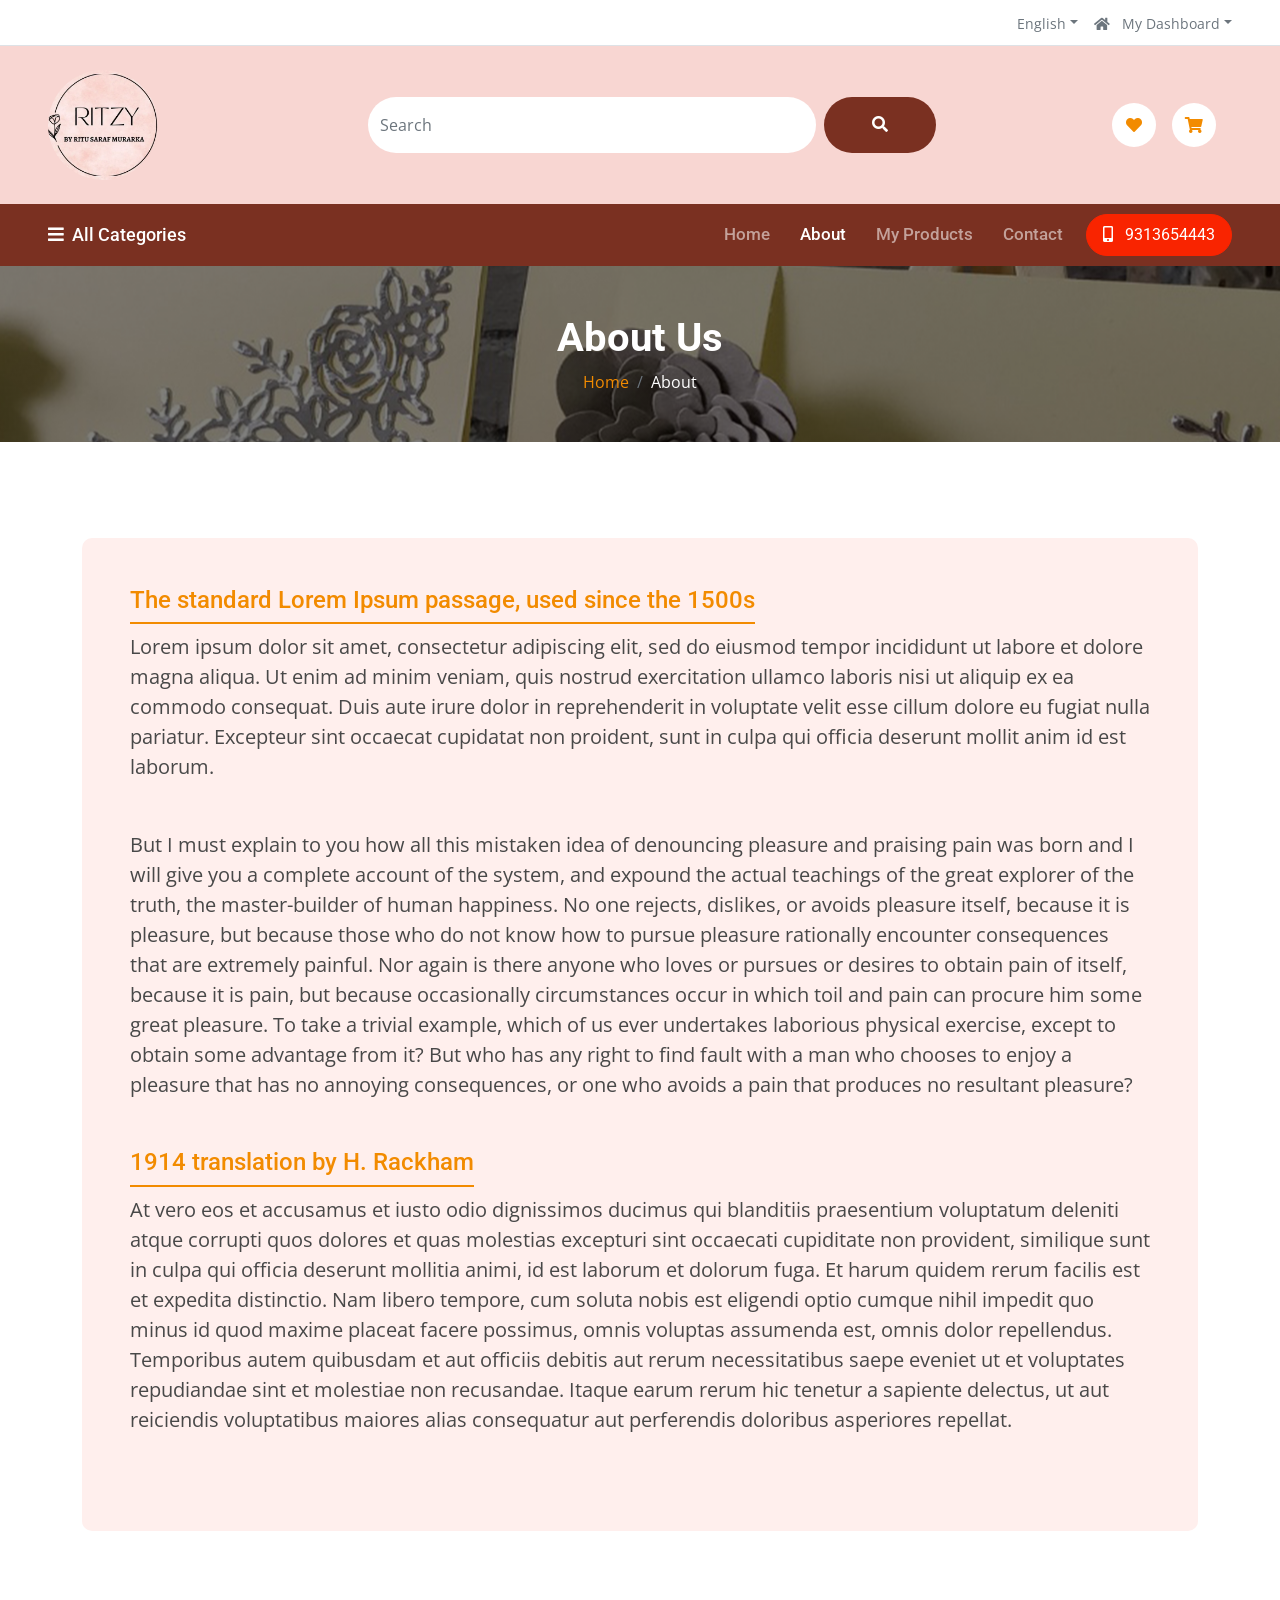
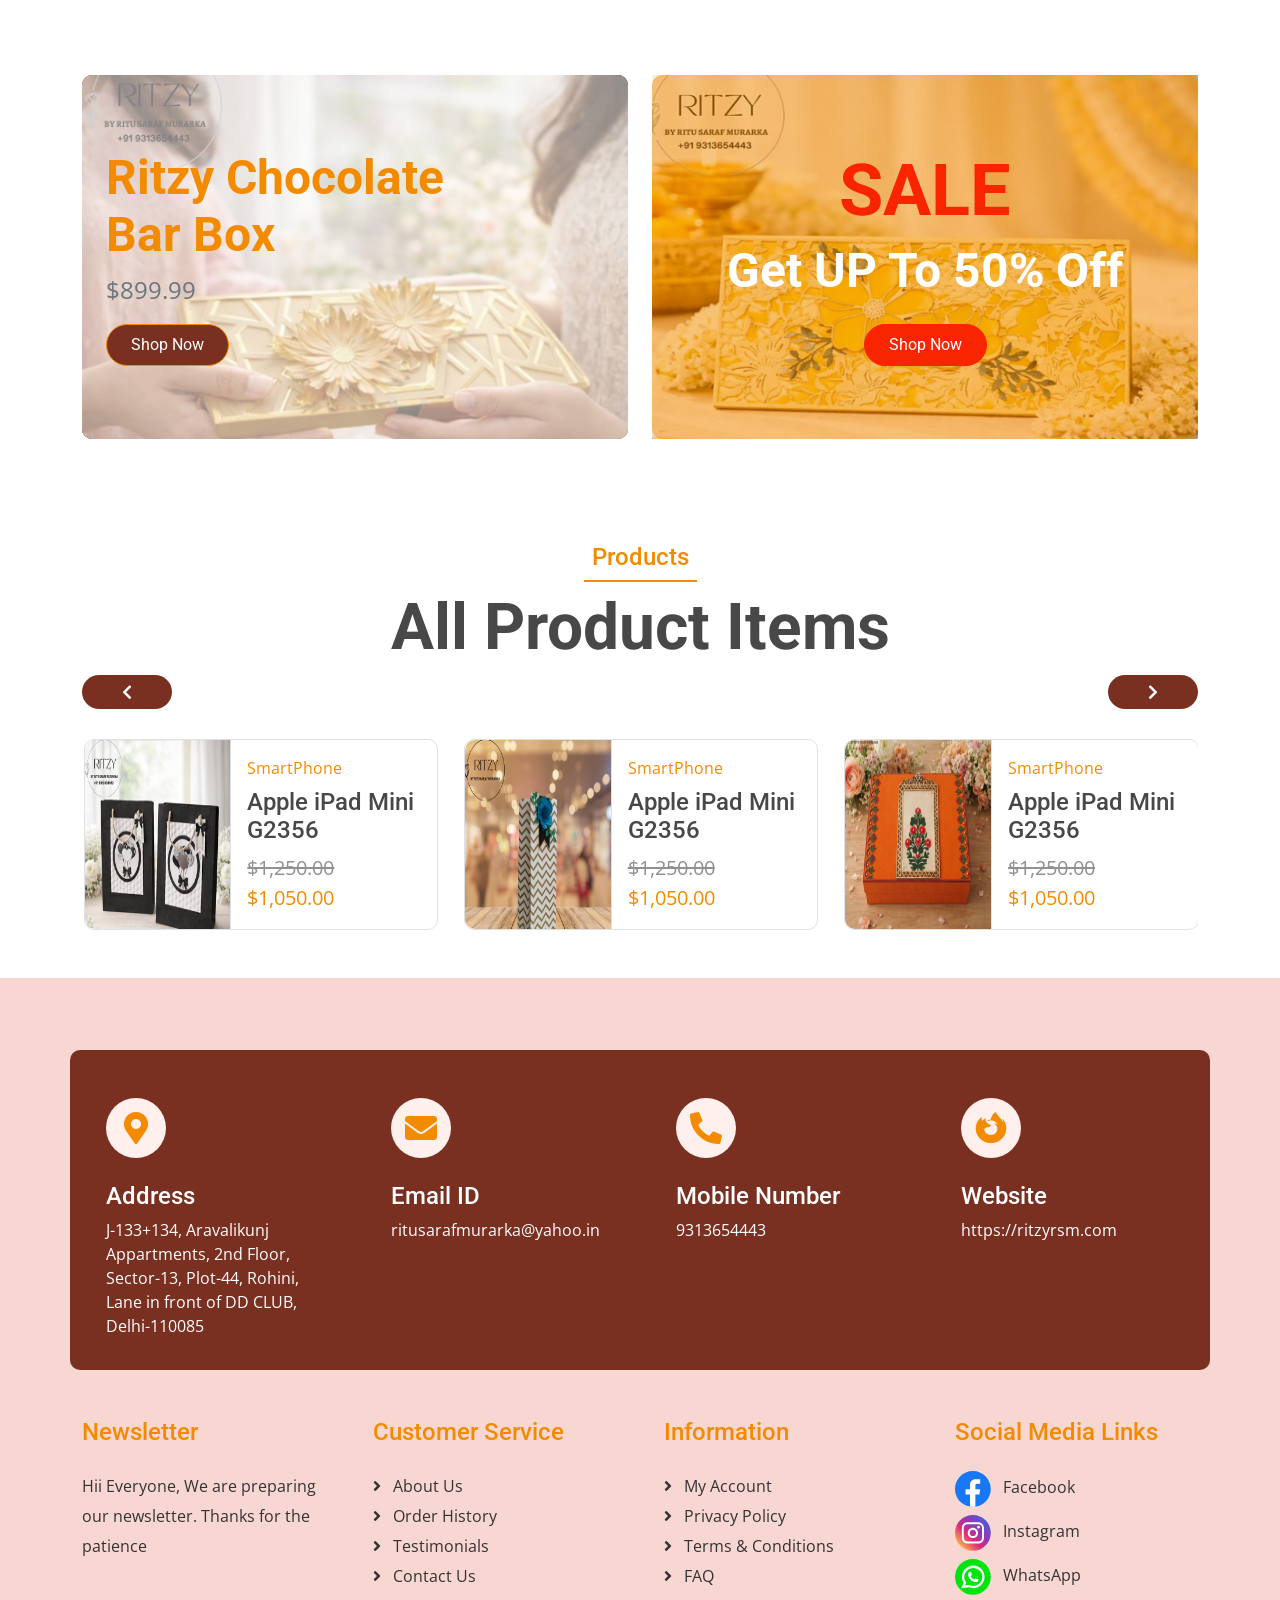
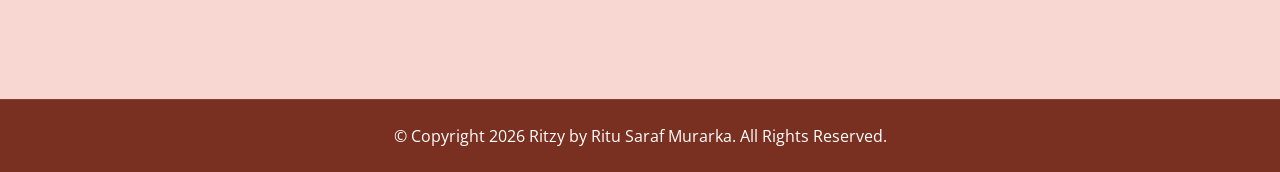
==== about.html @ c1cfb44e "textchanges" ====
<!DOCTYPE html>
<html lang="en">
<head>
    <meta charset="utf-8">
    <title> Ritzy RSM </title>
    <meta content="width=device-width, initial-scale=1.0" name="viewport">
    <meta content="" name="keywords">
    <meta content="" name="description">

    <!-- Google Web Fonts -->
    <link rel="preconnect" href="https://fonts.googleapis.com">
    <link rel="preconnect" href="https://fonts.gstatic.com" crossorigin>
    <link href="https://fonts.googleapis.com/css2?family=Open+Sans:wght@400;500;600;700&family=Roboto:wght@400;500;700&display=swap"
        rel="stylesheet">

    <!-- Icon Font Stylesheet -->
    <link rel="stylesheet" href="https://use.fontawesome.com/releases/v5.15.4/css/all.css" />
    <link href="https://cdn.jsdelivr.net/npm/bootstrap-icons@1.4.1/font/bootstrap-icons.css" rel="stylesheet">

    <!-- Libraries Stylesheet -->
    <link href="lib/animate/animate.min.css" rel="stylesheet">
    <link href="lib/owlcarousel/assets/owl.carousel.min.css" rel="stylesheet">

    <!-- Customized Bootstrap Stylesheet -->
    <link href="css/bootstrap.min.css" rel="stylesheet">
    <link href="css/style.css" rel="stylesheet">
</head>
<body>

    <!-- Spinner Start -->
    <div id="spinner"
        class="show bg-white position-fixed translate-middle w-100 vh-100 top-50 start-50 d-flex align-items-center justify-content-center">
        <div class="spinner-border text-primary" style="width: 3rem; height: 3rem;" role="status">
            <span class="sr-only">Loading...</span>
        </div>
    </div>
    <!-- Spinner End -->

    <!-- Topbar Start -->
    <div class="container-fluid px-5 d-none border-bottom d-lg-block">
        <div class="row gx-0 align-items-center">
            <div class="col-lg-8 text-center d-flex align-items-center justify-content-start"></div>
            <div class="col-lg-4 text-center text-lg-end">
                <div class="d-inline-flex align-items-center" style="height: 45px;">           
                    <div class="dropdown">
                        <a href="#" class="dropdown-toggle text-muted mx-2" data-bs-toggle="dropdown"><small>
                                English</small></a>
                        <div class="dropdown-menu rounded">
                            <a href="#" class="dropdown-item"> English</a>
                            <a href="#" class="dropdown-item"> Turkish</a>
                            <a href="#" class="dropdown-item"> Spanol</a>
                            <a href="#" class="dropdown-item"> Italiano</a>
                        </div>
                    </div>
                    <div class="dropdown">
                        <a href="#" class="dropdown-toggle text-muted ms-2" data-bs-toggle="dropdown"><small><i
                                    class="fa fa-home me-2"></i> My Dashboard</small></a>
                        <div class="dropdown-menu rounded">
                            <a href="#" class="dropdown-item"> Login</a>
                            <a href="#" class="dropdown-item"> Wishlist</a>
                            <a href="#" class="dropdown-item"> My Account</a>
                            <a href="#" class="dropdown-item"> Log Out</a>
                        </div>
                    </div>
                </div>
            </div>
        </div>
    </div>

    <div class="container-fluid px-5 py-4 d-none d-lg-block headerBg">
        <div class="row gx-0 align-items-center text-center">
            <div class="col-md-4 col-lg-3 text-center text-lg-start">
                <div class="d-inline-flex align-items-center">
                    <a href="" class="navbar-brand p-0">                        
                     <img src="img/logo.jpeg" alt="Logo" class="logoTop">
                    </a>
                </div>
            </div>
            <div class="col-md-4 col-lg-6 text-center">
                <div class="position-relative ps-4">
                    <div class="d-flex  rounded-pill">
                        <input class="form-control border-0 rounded-pill w-100 py-3 me-2" type="text"
                            data-bs-target="#dropdownToggle123" placeholder="Search">
                    
                        <button type="button" class="btn btn-primary rounded-pill py-3 px-5" style="border: 0;"><i
                                class="fas fa-search"></i></button>
                    </div>
                </div>
            </div>
            <div class="col-md-4 col-lg-3 text-center text-lg-end">
                <div class="d-inline-flex align-items-center">  
                                      
                    <a href="#" class="d-flex align-items-center justify-content-center me-3 ivonsBox"><span
                            class="rounded-circle btn-md-square "><i class="fas fa-heart"></i></a>

                    <a href="#" class="d-flex align-items-center justify-content-center me-3 ivonsBox"><span
                            class="rounded-circle btn-md-square "><i class="fas fa-shopping-cart"></i></span>
                         </a>

                   
                   
                </div>
            </div>
        </div>
    </div>
    <!-- Topbar End -->

    <!-- Navbar & Hero Start -->
    <div class="container-fluid nav-bar p-0">
        <div class="row gx-0 bg-primary px-5 align-items-center">
            <div class="col-lg-3 d-none d-lg-block">
                <nav class="navbar navbar-light position-relative" style="width: 250px;">
                    <button class="navbar-toggler border-0 fs-4 w-100 px-0 text-start" type="button"
                        data-bs-toggle="collapse" data-bs-target="#allCat">
                        <h4 class="m-0 allCategorie"><i class="fa fa-bars me-2 "></i>All Categories</h4>
                    </button>
                    <div class="collapse navbar-collapse rounded-bottom" id="allCat">
                        <div class="navbar-nav ms-auto py-0">
                            <ul class="list-unstyled categories-bars">
                                <li>
                                    <div class="categories-bars-item">
                                        <a href="#">Categories </a>
                                        <span>(3)</span>
                                    </div>
                                </li>
                                <li>
                                    <div class="categories-bars-item">
                                        <a href="#">Categories</a>
                                        <span>(5)</span>
                                    </div>
                                </li>
                                <li>
                                    <div class="categories-bars-item">
                                        <a href="#">Categories</a>
                                        <span>(2)</span>
                                    </div>
                                </li>
                                <li>
                                    <div class="categories-bars-item">
                                        <a href="#">Categories</a>
                                        <span>(8)</span>
                                    </div>
                                </li>
                                <li>
                                    <div class="categories-bars-item">
                                        <a href="#">Categories</a>
                                        <span>(5)</span>
                                    </div>
                                </li>
                            </ul>
                        </div>
                    </div>
                </nav>
            </div>
            <div class="col-12 col-lg-9">
                <nav class="navbar navbar-expand-lg navbar-light bg-primary ">
                    <a href="" class="navbar-brand d-block d-lg-none">                       
                     <img src="img/logo.jpeg" alt="Logo" class="logoTop">
                    </a>
                    <button class="navbar-toggler ms-auto" type="button" data-bs-toggle="collapse"
                        data-bs-target="#navbarCollapse">
                        <span class="fa fa-bars fa-1x"></span>
                    </button>
                    <div class="collapse navbar-collapse" id="navbarCollapse">
                        <div class="navbar-nav ms-auto py-0">
                            <a href="index.html" class="nav-item nav-link ">Home</a>
                            <a href="about.html" class="nav-item nav-link active">About</a>
                            <a href="product.html" class="nav-item nav-link">My Products</a>
                            <a href="contact.html" class="nav-item nav-link me-2">Contact </a>
                          
                        </div>
                        <a href="" class="btn btn-secondary rounded-pill py-2 px-4 px-lg-3 mb-3 mb-md-3 mb-lg-0"><i
                                class="fa fa-mobile-alt me-2"></i> 9313654443</a>
                    </div>
                </nav>
            </div>
        </div>
    </div>
    <!-- Navbar & Hero End -->

    <div class="container-fluid page-header py-5">
        <h1 class="text-center text-white display-6 wow fadeInUp" data-wow-delay="0.1s">About Us</h1>
        <ol class="breadcrumb justify-content-center mb-0 wow fadeInUp" data-wow-delay="0.3s">
            <li class="breadcrumb-item"><a href="#">Home</a></li>
            <li class="breadcrumb-item active text-white">About</li>
        </ol>
    </div>    
    
    <div class="container-fluid contact py-5">
      <div class="container py-5">
            <div class="p-5 bg-light rounded">
                <div class="row g-4">
                    <div class="col-12">
                        <div class=" mx-auto wow fadeInUp" data-wow-delay="0.1s">
                            <h4 class="text-primary border-bottom border-primary border-2 d-inline-block pb-2">The standard Lorem Ipsum passage, used since the 1500s</h4>
                            <p class="mb-5 fs-5 text-dark">Lorem ipsum dolor sit amet, consectetur adipiscing elit, sed do eiusmod tempor 
                                incididunt ut labore et dolore magna aliqua. Ut enim ad minim veniam, quis nostrud exercitation ullamco 
                                laboris nisi ut aliquip ex ea commodo consequat. Duis aute irure dolor in reprehenderit in voluptate velit
                                esse cillum dolore eu fugiat nulla pariatur. Excepteur sint occaecat cupidatat non proident, sunt in culpa 
                                qui officia deserunt mollit anim id est laborum.</p>
                       
                       <p class="mb-5 fs-5 text-dark">
                        But I must explain to you how all this mistaken idea of denouncing pleasure and praising pain was born and I 
                        will give you a complete account of the system, and expound the actual teachings of the great explorer of the 
                        truth, the master-builder of human happiness. No one rejects, dislikes, or avoids pleasure itself, because it is 
                        pleasure, but because those who do not know how to pursue pleasure rationally encounter consequences that are 
                        extremely painful. Nor again is there anyone who loves or pursues or desires to obtain pain of itself, 
                        because it is pain, but because occasionally circumstances occur in which toil and pain can procure him some 
                        great pleasure. To take a trivial example, which of us ever undertakes laborious physical exercise, except to 
                        obtain some advantage from it? But who has any right to find fault with a man who chooses to enjoy a
                         pleasure that has no annoying consequences, or one who avoids a pain that produces no resultant pleasure?
                       </p>

                        <h4 class="text-primary border-bottom border-primary border-2 d-inline-block pb-2">
                           1914 translation by H. Rackham
                        </h4>
                           <p class="mb-5 fs-5 text-dark">
                      At vero eos et accusamus et iusto odio dignissimos ducimus qui blanditiis praesentium voluptatum deleniti atque corrupti 
                      quos dolores et quas molestias excepturi sint occaecati cupiditate non provident, similique sunt in culpa qui officia 
                      deserunt mollitia animi, id est laborum et dolorum fuga. Et harum quidem rerum facilis est et expedita distinctio. 
                      Nam libero tempore, cum soluta nobis est eligendi optio cumque nihil impedit quo minus id quod maxime placeat facere
                       possimus, omnis voluptas assumenda est, omnis dolor repellendus. Temporibus autem quibusdam et aut officiis debitis 
                       aut rerum necessitatibus saepe eveniet ut et voluptates repudiandae sint et molestiae non recusandae.
                        Itaque earum rerum hic tenetur a sapiente
                       delectus, ut aut reiciendis voluptatibus maiores alias consequatur aut perferendis doloribus asperiores repellat.
                       </p>

                        </div>
                    </div>
                  
               
                </div>
            </div>
        </div> 
    </div>

      <!-- Product Banner Start-->
    <div class="container-fluid py-5">
        <div class="container">
            <div class="row g-4">
                <div class="col-lg-6 wow fadeInLeft" data-wow-delay="0.1s">
                    <a href="#">
                        <div class="bg-primary rounded position-relative">
                            <img src="img/product-banner.jpg" class="img-fluid w-100 rounded" alt="">
                            <div class="position-absolute top-0 start-0 w-100 h-100 d-flex flex-column justify-content-center rounded p-4"
                                style="background: rgba(255, 255, 255, 0.5);">
                                <h3 class="display-5 text-primary">Ritzy Chocolate  <br> <span>Bar Box</span></h3>
                                <p class="fs-4 text-muted">$899.99</p>
                                <a href="#" class="btn btn-primary rounded-pill align-self-start py-2 px-4">Shop Now</a>
                            </div>
                        </div>
                    </a>
                </div>
                <div class="col-lg-6 wow fadeInRight" data-wow-delay="0.2s">
                    <a href="#">
                        <div class="text-center bg-primary rounded position-relative">
                            <img src="img/product-banner-2.jpg" class="img-fluid w-100" alt="">
                            <div class="position-absolute top-0 start-0 w-100 h-100 d-flex flex-column justify-content-center rounded p-4"
                                style="background: rgba(242, 139, 0, 0.5);">
                                <h2 class="display-2 text-secondary">SALE</h2>
                                <h4 class="display-5 text-white mb-4">Get UP To 50% Off</h4>
                                <a href="#" class="btn btn-secondary rounded-pill align-self-center py-2 px-4">Shop
                                    Now</a>
                            </div>
                        </div>
                    </a>
                </div>
            </div>
        </div>
    </div>
     <!-- Product Banner End -->

    <!-- Product List Satrt -->
    <div class="container-fluid products productList overflow-hidden">
        <div class="container products-mini py-5">
            <div class="mx-auto text-center mb-5" style="max-width: 900px;">
                <h4 class="text-primary border-bottom border-primary border-2 d-inline-block p-2 title-border-radius wow fadeInUp"
                    data-wow-delay="0.1s">Products</h4>
                <h1 class="mb-0 display-3 wow fadeInUp" data-wow-delay="0.3s">All Product Items</h1>
            </div>
            <div class="productList-carousel owl-carousel pt-4 wow fadeInUp" data-wow-delay="0.3s">
                <div class="productImg-carousel owl-carousel productList-item">
                    <div class="productImg-item products-mini-item border">
                        <div class="row g-0">
                            <div class="col-5">
                                <div class="products-mini-img border-end h-100">
                                    <img src="img/product-4.png" class="img-fluid w-100 h-100" alt="Image">
                                    <div class="products-mini-icon rounded-circle bg-primary">
                                        <a href="#"><i class="fa fa-eye fa-1x text-white"></i></a>
                                    </div>
                                </div>
                            </div>
                            <div class="col-7">
                                <div class="products-mini-content p-3">
                                    <a href="#" class="d-block mb-2">SmartPhone</a>
                                    <a href="#" class="d-block h4">Apple iPad Mini <br> G2356</a>
                                    <del class="me-2 fs-5">$1,250.00</del>
                                    <span class="text-primary fs-5">$1,050.00</span>
                                </div>
                            </div>
                        </div>
                        <div class="products-mini-add border p-3">
                            <a href="#" class="btn btn-primary border-secondary rounded-pill py-2 px-4"><i
                                    class="fas fa-shopping-cart me-2"></i> Add To Cart</a>
                            <div class="d-flex">
                                <a href="#"
                                    class="text-primary d-flex align-items-center justify-content-center me-3"><span
                                        class="rounded-circle btn-sm-square border"><i
                                            class="fas fa-random"></i></i></a>
                                <a href="#"
                                    class="text-primary d-flex align-items-center justify-content-center me-0"><span
                                        class="rounded-circle btn-sm-square border"><i class="fas fa-heart"></i></a>
                            </div>
                        </div>
                    </div>
                    <div class="productImg-item products-mini-item border">
                        <div class="row g-0">
                            <div class="col-5">
                                <div class="products-mini-img border-end h-100">
                                    <img src="img/product-4.png" class="img-fluid w-100 h-100" alt="Image">
                                    <div class="products-mini-icon rounded-circle bg-primary">
                                        <a href="#"><i class="fa fa-eye fa-1x text-white"></i></a>
                                    </div>
                                </div>
                            </div>
                            <div class="col-7">
                                <div class="products-mini-content p-3">
                                    <a href="#" class="d-block mb-2">SmartPhone</a>
                                    <a href="#" class="d-block h4">Apple iPad Mini <br> G2356</a>
                                    <del class="me-2 fs-5">$1,250.00</del>
                                    <span class="text-primary fs-5">$1,050.00</span>
                                </div>
                            </div>
                        </div>
                        <div class="products-mini-add border p-3">
                            <a href="#" class="btn btn-primary border-secondary rounded-pill py-2 px-4"><i
                                    class="fas fa-shopping-cart me-2"></i> Add To Cart</a>
                            <div class="d-flex">
                                <a href="#"
                                    class="text-primary d-flex align-items-center justify-content-center me-3"><span
                                        class="rounded-circle btn-sm-square border"><i
                                            class="fas fa-random"></i></i></a>
                                <a href="#"
                                    class="text-primary d-flex align-items-center justify-content-center me-0"><span
                                        class="rounded-circle btn-sm-square border"><i class="fas fa-heart"></i></a>
                            </div>
                        </div>
                    </div>
                    <div class="productImg-item products-mini-item border">
                        <div class="row g-0">
                            <div class="col-5">
                                <div class="products-mini-img border-end h-100">
                                    <img src="img/product-6.png" class="img-fluid w-100 h-100" alt="Image">
                                    <div class="products-mini-icon rounded-circle bg-primary">
                                        <a href="#"><i class="fa fa-eye fa-1x text-white"></i></a>
                                    </div>
                                </div>
                            </div>
                            <div class="col-7">
                                <div class="products-mini-content p-3">
                                    <a href="#" class="d-block mb-2">SmartPhone</a>
                                    <a href="#" class="d-block h4">Apple iPad Mini <br> G2356</a>
                                    <del class="me-2 fs-5">$1,250.00</del>
                                    <span class="text-primary fs-5">$1,050.00</span>
                                </div>
                            </div>
                        </div>
                        <div class="products-mini-add border p-3">
                            <a href="#" class="btn btn-primary border-secondary rounded-pill py-2 px-4"><i
                                    class="fas fa-shopping-cart me-2"></i> Add To Cart</a>
                            <div class="d-flex">
                                <a href="#"
                                    class="text-primary d-flex align-items-center justify-content-center me-3"><span
                                        class="rounded-circle btn-sm-square border"><i
                                            class="fas fa-random"></i></i></a>
                                <a href="#"
                                    class="text-primary d-flex align-items-center justify-content-center me-0"><span
                                        class="rounded-circle btn-sm-square border"><i class="fas fa-heart"></i></a>
                            </div>
                        </div>
                    </div>
                    <div class="productImg-item products-mini-item border">
                        <div class="row g-0">
                            <div class="col-5">
                                <div class="products-mini-img border-end h-100">
                                    <img src="img/product-7.png" class="img-fluid w-100 h-100" alt="Image">
                                    <div class="products-mini-icon rounded-circle bg-primary">
                                        <a href="#"><i class="fa fa-eye fa-1x text-white"></i></a>
                                    </div>
                                </div>
                            </div>
                            <div class="col-7">
                                <div class="products-mini-content p-3">
                                    <a href="#" class="d-block mb-2">SmartPhone</a>
                                    <a href="#" class="d-block h4">Apple iPad Mini <br> G2356</a>
                                    <del class="me-2 fs-5">$1,250.00</del>
                                    <span class="text-primary fs-5">$1,050.00</span>
                                </div>
                            </div>
                        </div>
                        <div class="products-mini-add border p-3">
                            <a href="#" class="btn btn-primary border-secondary rounded-pill py-2 px-4"><i
                                    class="fas fa-shopping-cart me-2"></i> Add To Cart</a>
                            <div class="d-flex">
                                <a href="#"
                                    class="text-primary d-flex align-items-center justify-content-center me-3"><span
                                        class="rounded-circle btn-sm-square border"><i
                                            class="fas fa-random"></i></i></a>
                                <a href="#"
                                    class="text-primary d-flex align-items-center justify-content-center me-0"><span
                                        class="rounded-circle btn-sm-square border"><i class="fas fa-heart"></i></a>
                            </div>
                        </div>
                    </div>
                </div>
                <div class="productImg-carousel owl-carousel productList-item">
                    <div class="productImg-item products-mini-item border">
                        <div class="row g-0">
                            <div class="col-5">
                                <div class="products-mini-img border-end h-100">
                                    <img src="img/product-8.png" class="img-fluid w-100 h-100" alt="Image">
                                    <div class="products-mini-icon rounded-circle bg-primary">
                                        <a href="#"><i class="fa fa-eye fa-1x text-white"></i></a>
                                    </div>
                                </div>
                            </div>
                            <div class="col-7">
                                <div class="products-mini-content p-3">
                                    <a href="#" class="d-block mb-2">SmartPhone</a>
                                    <a href="#" class="d-block h4">Apple iPad Mini <br> G2356</a>
                                    <del class="me-2 fs-5">$1,250.00</del>
                                    <span class="text-primary fs-5">$1,050.00</span>
                                </div>
                            </div>
                        </div>
                        <div class="products-mini-add border p-3">
                            <a href="#" class="btn btn-primary border-secondary rounded-pill py-2 px-4"><i
                                    class="fas fa-shopping-cart me-2"></i> Add To Cart</a>
                            <div class="d-flex">
                                <a href="#"
                                    class="text-primary d-flex align-items-center justify-content-center me-3"><span
                                        class="rounded-circle btn-sm-square border"><i
                                            class="fas fa-random"></i></i></a>
                                <a href="#"
                                    class="text-primary d-flex align-items-center justify-content-center me-0"><span
                                        class="rounded-circle btn-sm-square border"><i class="fas fa-heart"></i></a>
                            </div>
                        </div>
                    </div>
                    <div class="productImg-item products-mini-item border">
                        <div class="row g-0">
                            <div class="col-5">
                                <div class="products-mini-img border-end h-100">
                                    <img src="img/product-9.png" class="img-fluid w-100 h-100" alt="Image">
                                    <div class="products-mini-icon rounded-circle bg-primary">
                                        <a href="#"><i class="fa fa-eye fa-1x text-white"></i></a>
                                    </div>
                                </div>
                            </div>
                            <div class="col-7">
                                <div class="products-mini-content p-3">
                                    <a href="#" class="d-block mb-2">SmartPhone</a>
                                    <a href="#" class="d-block h4">Apple iPad Mini <br> G2356</a>
                                    <del class="me-2 fs-5">$1,250.00</del>
                                    <span class="text-primary fs-5">$1,050.00</span>
                                </div>
                            </div>
                        </div>
                        <div class="products-mini-add border p-3">
                            <a href="#" class="btn btn-primary border-secondary rounded-pill py-2 px-4"><i
                                    class="fas fa-shopping-cart me-2"></i> Add To Cart</a>
                            <div class="d-flex">
                                <a href="#"
                                    class="text-primary d-flex align-items-center justify-content-center me-3"><span
                                        class="rounded-circle btn-sm-square border"><i
                                            class="fas fa-random"></i></i></a>
                                <a href="#"
                                    class="text-primary d-flex align-items-center justify-content-center me-0"><span
                                        class="rounded-circle btn-sm-square border"><i class="fas fa-heart"></i></a>
                            </div>
                        </div>
                    </div>
                    <div class="productImg-item products-mini-item border">
                        <div class="row g-0">
                            <div class="col-5">
                                <div class="products-mini-img border-end h-100">
                                    <img src="img/product-10.png" class="img-fluid w-100 h-100" alt="Image">
                                    <div class="products-mini-icon rounded-circle bg-primary">
                                        <a href="#"><i class="fa fa-eye fa-1x text-white"></i></a>
                                    </div>
                                </div>
                            </div>
                            <div class="col-7">
                                <div class="products-mini-content p-3">
                                    <a href="#" class="d-block mb-2">SmartPhone</a>
                                    <a href="#" class="d-block h4">Apple iPad Mini <br> G2356</a>
                                    <del class="me-2 fs-5">$1,250.00</del>
                                    <span class="text-primary fs-5">$1,050.00</span>
                                </div>
                            </div>
                        </div>
                        <div class="products-mini-add border p-3">
                            <a href="#" class="btn btn-primary border-secondary rounded-pill py-2 px-4"><i
                                    class="fas fa-shopping-cart me-2"></i> Add To Cart</a>
                            <div class="d-flex">
                                <a href="#"
                                    class="text-primary d-flex align-items-center justify-content-center me-3"><span
                                        class="rounded-circle btn-sm-square border"><i
                                            class="fas fa-random"></i></i></a>
                                <a href="#"
                                    class="text-primary d-flex align-items-center justify-content-center me-0"><span
                                        class="rounded-circle btn-sm-square border"><i class="fas fa-heart"></i></a>
                            </div>
                        </div>
                    </div>
                    <div class="productImg-item products-mini-item border">
                        <div class="row g-0">
                            <div class="col-5">
                                <div class="products-mini-img border-end h-100">
                                    <img src="img/product-11.png" class="img-fluid w-100 h-100" alt="Image">
                                    <div class="products-mini-icon rounded-circle bg-primary">
                                        <a href="#"><i class="fa fa-eye fa-1x text-white"></i></a>
                                    </div>
                                </div>
                            </div>
                            <div class="col-7">
                                <div class="products-mini-content p-3">
                                    <a href="#" class="d-block mb-2">SmartPhone</a>
                                    <a href="#" class="d-block h4">Apple iPad Mini <br> G2356</a>
                                    <del class="me-2 fs-5">$1,250.00</del>
                                    <span class="text-primary fs-5">$1,050.00</span>
                                </div>
                            </div>
                        </div>
                        <div class="products-mini-add border p-3">
                            <a href="#" class="btn btn-primary border-secondary rounded-pill py-2 px-4"><i
                                    class="fas fa-shopping-cart me-2"></i> Add To Cart</a>
                            <div class="d-flex">
                                <a href="#"
                                    class="text-primary d-flex align-items-center justify-content-center me-3"><span
                                        class="rounded-circle btn-sm-square border"><i
                                            class="fas fa-random"></i></i></a>
                                <a href="#"
                                    class="text-primary d-flex align-items-center justify-content-center me-0"><span
                                        class="rounded-circle btn-sm-square border"><i class="fas fa-heart"></i></a>
                            </div>
                        </div>
                    </div>
                </div>
                <div class="productImg-carousel owl-carousel productList-item">
                    <div class="productImg-item products-mini-item border">
                        <div class="row g-0">
                            <div class="col-5">
                                <div class="products-mini-img border-end h-100">
                                    <img src="img/product-12.png" class="img-fluid w-100 h-100" alt="Image">
                                    <div class="products-mini-icon rounded-circle bg-primary">
                                        <a href="#"><i class="fa fa-eye fa-1x text-white"></i></a>
                                    </div>
                                </div>
                            </div>
                            <div class="col-7">
                                <div class="products-mini-content p-3">
                                    <a href="#" class="d-block mb-2">SmartPhone</a>
                                    <a href="#" class="d-block h4">Apple iPad Mini <br> G2356</a>
                                    <del class="me-2 fs-5">$1,250.00</del>
                                    <span class="text-primary fs-5">$1,050.00</span>
                                </div>
                            </div>
                        </div>
                        <div class="products-mini-add border p-3">
                            <a href="#" class="btn btn-primary border-secondary rounded-pill py-2 px-4"><i
                                    class="fas fa-shopping-cart me-2"></i> Add To Cart</a>
                            <div class="d-flex">
                                <a href="#"
                                    class="text-primary d-flex align-items-center justify-content-center me-3"><span
                                        class="rounded-circle btn-sm-square border"><i
                                            class="fas fa-random"></i></i></a>
                                <a href="#"
                                    class="text-primary d-flex align-items-center justify-content-center me-0"><span
                                        class="rounded-circle btn-sm-square border"><i class="fas fa-heart"></i></a>
                            </div>
                        </div>
                    </div>
                    <div class="productImg-item products-mini-item border">
                        <div class="row g-0">
                            <div class="col-5">
                                <div class="products-mini-img border-end h-100">
                                    <img src="img/product-13.png" class="img-fluid w-100 h-100" alt="Image">
                                    <div class="products-mini-icon rounded-circle bg-primary">
                                        <a href="#"><i class="fa fa-eye fa-1x text-white"></i></a>
                                    </div>
                                </div>
                            </div>
                            <div class="col-7">
                                <div class="products-mini-content p-3">
                                    <a href="#" class="d-block mb-2">SmartPhone</a>
                                    <a href="#" class="d-block h4">Apple iPad Mini <br> G2356</a>
                                    <del class="me-2 fs-5">$1,250.00</del>
                                    <span class="text-primary fs-5">$1,050.00</span>
                                </div>
                            </div>
                        </div>
                        <div class="products-mini-add border p-3">
                            <a href="#" class="btn btn-primary border-secondary rounded-pill py-2 px-4"><i
                                    class="fas fa-shopping-cart me-2"></i> Add To Cart</a>
                            <div class="d-flex">
                                <a href="#"
                                    class="text-primary d-flex align-items-center justify-content-center me-3"><span
                                        class="rounded-circle btn-sm-square border"><i
                                            class="fas fa-random"></i></i></a>
                                <a href="#"
                                    class="text-primary d-flex align-items-center justify-content-center me-0"><span
                                        class="rounded-circle btn-sm-square border"><i class="fas fa-heart"></i></a>
                            </div>
                        </div>
                    </div>
                    <div class="productImg-item products-mini-item border">
                        <div class="row g-0">
                            <div class="col-5">
                                <div class="products-mini-img border-end h-100">
                                    <img src="img/product-14.png" class="img-fluid w-100 h-100" alt="Image">
                                    <div class="products-mini-icon rounded-circle bg-primary">
                                        <a href="#"><i class="fa fa-eye fa-1x text-white"></i></a>
                                    </div>
                                </div>
                            </div>
                            <div class="col-7">
                                <div class="products-mini-content p-3">
                                    <a href="#" class="d-block mb-2">SmartPhone</a>
                                    <a href="#" class="d-block h4">Apple iPad Mini <br> G2356</a>
                                    <del class="me-2 fs-5">$1,250.00</del>
                                    <span class="text-primary fs-5">$1,050.00</span>
                                </div>
                            </div>
                        </div>
                        <div class="products-mini-add border p-3">
                            <a href="#" class="btn btn-primary border-secondary rounded-pill py-2 px-4"><i
                                    class="fas fa-shopping-cart me-2"></i> Add To Cart</a>
                            <div class="d-flex">
                                <a href="#"
                                    class="text-primary d-flex align-items-center justify-content-center me-3"><span
                                        class="rounded-circle btn-sm-square border"><i
                                            class="fas fa-random"></i></i></a>
                                <a href="#"
                                    class="text-primary d-flex align-items-center justify-content-center me-0"><span
                                        class="rounded-circle btn-sm-square border"><i class="fas fa-heart"></i></a>
                            </div>
                        </div>
                    </div>
                    <div class="productImg-item products-mini-item border">
                        <div class="row g-0">
                            <div class="col-5">
                                <div class="products-mini-img border-end h-100">
                                    <img src="img/product-15.png" class="img-fluid w-100 h-100" alt="Image">
                                    <div class="products-mini-icon rounded-circle bg-primary">
                                        <a href="#"><i class="fa fa-eye fa-1x text-white"></i></a>
                                    </div>
                                </div>
                            </div>
                            <div class="col-7">
                                <div class="products-mini-content p-3">
                                    <a href="#" class="d-block mb-2">SmartPhone</a>
                                    <a href="#" class="d-block h4">Apple iPad Mini <br> G2356</a>
                                    <del class="me-2 fs-5">$1,250.00</del>
                                    <span class="text-primary fs-5">$1,050.00</span>
                                </div>
                            </div>
                        </div>
                        <div class="products-mini-add border p-3">
                            <a href="#" class="btn btn-primary border-secondary rounded-pill py-2 px-4"><i
                                    class="fas fa-shopping-cart me-2"></i> Add To Cart</a>
                            <div class="d-flex">
                                <a href="#"
                                    class="text-primary d-flex align-items-center justify-content-center me-3"><span
                                        class="rounded-circle btn-sm-square border"><i
                                            class="fas fa-random"></i></i></a>
                                <a href="#"
                                    class="text-primary d-flex align-items-center justify-content-center me-0"><span
                                        class="rounded-circle btn-sm-square border"><i class="fas fa-heart"></i></a>
                            </div>
                        </div>
                    </div>
                </div>
                <div class="productImg-carousel owl-carousel productList-item">
                    <div class="productImg-item products-mini-item border">
                        <div class="row g-0">
                            <div class="col-5">
                                <div class="products-mini-img border-end h-100">
                                    <img src="img/product-16.png" class="img-fluid w-100 h-100" alt="Image">
                                    <div class="products-mini-icon rounded-circle bg-primary">
                                        <a href="#"><i class="fa fa-eye fa-1x text-white"></i></a>
                                    </div>
                                </div>
                            </div>
                            <div class="col-7">
                                <div class="products-mini-content p-3">
                                    <a href="#" class="d-block mb-2">SmartPhone</a>
                                    <a href="#" class="d-block h4">Apple iPad Mini <br> G2356</a>
                                    <del class="me-2 fs-5">$1,250.00</del>
                                    <span class="text-primary fs-5">$1,050.00</span>
                                </div>
                            </div>
                        </div>
                        <div class="products-mini-add border p-3">
                            <a href="#" class="btn btn-primary border-secondary rounded-pill py-2 px-4"><i
                                    class="fas fa-shopping-cart me-2"></i> Add To Cart</a>
                            <div class="d-flex">
                                <a href="#"
                                    class="text-primary d-flex align-items-center justify-content-center me-3"><span
                                        class="rounded-circle btn-sm-square border"><i
                                            class="fas fa-random"></i></i></a>
                                <a href="#"
                                    class="text-primary d-flex align-items-center justify-content-center me-0"><span
                                        class="rounded-circle btn-sm-square border"><i class="fas fa-heart"></i></a>
                            </div>
                        </div>
                    </div>
                    <div class="productImg-item products-mini-item border">
                        <div class="row g-0">
                            <div class="col-5">
                                <div class="products-mini-img border-end h-100">
                                    <img src="img/product-17.png" class="img-fluid w-100 h-100" alt="Image">
                                    <div class="products-mini-icon rounded-circle bg-primary">
                                        <a href="#"><i class="fa fa-eye fa-1x text-white"></i></a>
                                    </div>
                                </div>
                            </div>
                            <div class="col-7">
                                <div class="products-mini-content p-3">
                                    <a href="#" class="d-block mb-2">SmartPhone</a>
                                    <a href="#" class="d-block h4">Apple iPad Mini <br> G2356</a>
                                    <del class="me-2 fs-5">$1,250.00</del>
                                    <span class="text-primary fs-5">$1,050.00</span>
                                </div>
                            </div>
                        </div>
                        <div class="products-mini-add border p-3">
                            <a href="#" class="btn btn-primary border-secondary rounded-pill py-2 px-4"><i
                                    class="fas fa-shopping-cart me-2"></i> Add To Cart</a>
                            <div class="d-flex">
                                <a href="#"
                                    class="text-primary d-flex align-items-center justify-content-center me-3"><span
                                        class="rounded-circle btn-sm-square border"><i
                                            class="fas fa-random"></i></i></a>
                                <a href="#"
                                    class="text-primary d-flex align-items-center justify-content-center me-0"><span
                                        class="rounded-circle btn-sm-square border"><i class="fas fa-heart"></i></a>
                            </div>
                        </div>
                    </div>
                    <div class="productImg-item products-mini-item border">
                        <div class="row g-0">
                            <div class="col-5">
                                <div class="products-mini-img border-end h-100">
                                    <img src="img/product-3.png" class="img-fluid w-100 h-100" alt="Image">
                                    <div class="products-mini-icon rounded-circle bg-primary">
                                        <a href="#"><i class="fa fa-eye fa-1x text-white"></i></a>
                                    </div>
                                </div>
                            </div>
                            <div class="col-7">
                                <div class="products-mini-content p-3">
                                    <a href="#" class="d-block mb-2">SmartPhone</a>
                                    <a href="#" class="d-block h4">Apple iPad Mini <br> G2356</a>
                                    <del class="me-2 fs-5">$1,250.00</del>
                                    <span class="text-primary fs-5">$1,050.00</span>
                                </div>
                            </div>
                        </div>
                        <div class="products-mini-add border p-3">
                            <a href="#" class="btn btn-primary border-secondary rounded-pill py-2 px-4"><i
                                    class="fas fa-shopping-cart me-2"></i> Add To Cart</a>
                            <div class="d-flex">
                                <a href="#"
                                    class="text-primary d-flex align-items-center justify-content-center me-3"><span
                                        class="rounded-circle btn-sm-square border"><i
                                            class="fas fa-random"></i></i></a>
                                <a href="#"
                                    class="text-primary d-flex align-items-center justify-content-center me-0"><span
                                    class="rounded-circle btn-sm-square border"><i class="fas fa-heart"></i></a>
                            </div>
                        </div>
                    </div>
                </div>
            </div>
        </div>
    </div>
   <!--Product List End -->

    <!-- Footer Start -->
    <div class="container-fluid footer py-5 wow fadeIn" data-wow-delay="0.2s">
        <div class="container py-5">
            <div class="row g-4 rounded mb-5" style="background: rgb(122, 48, 33)">
                <div class="col-md-6 col-lg-6 col-xl-3">
                    <div class="rounded p-4">
                        <div class="rounded-circle bg-light d-flex align-items-center justify-content-center mb-4"
                            style="width: 60px; height: 60px;">
                            <i class="fas fa-map-marker-alt fa-2x text-primary"></i>
                        </div>
                        <div>
                            <h4 class="text-white">Address</h4>
                            <p class="mb-2 text-white">J-133+134, Aravalikunj Appartments, 2nd Floor, Sector-13, Plot-44, Rohini, Lane in front of DD CLUB, Delhi-110085</p>
                        </div>
                    </div>
                </div>
                <div class="col-md-6 col-lg-6 col-xl-3">
                    <div class="rounded p-4">
                        <div class="rounded-circle bg-light d-flex align-items-center justify-content-center mb-4"
                            style="width: 60px; height: 60px;">
                            <i class="fas fa-envelope fa-2x text-primary"></i>
                        </div>
                        <div>
                            <h4 class="text-white">Email ID</h4>
                            <p class="mb-2 text-white">ritusarafmurarka@yahoo.in</p>
                        </div>
                    </div>
                </div>
                <div class="col-md-6 col-lg-6 col-xl-3">
                    <div class="rounded p-4">
                        <div class="rounded-circle bg-light d-flex align-items-center justify-content-center mb-4"
                            style="width: 60px; height: 60px;">
                            <i class="fa fa-phone-alt fa-2x text-primary"></i>
                        </div>
                        <div>
                            <h4 class="text-white">Mobile Number</h4>
                            <p class="mb-2 text-white">9313654443</p>
                        </div>
                    </div>
                </div>
                <div class="col-md-6 col-lg-6 col-xl-3">
                    <div class="rounded p-4">
                        <div class="rounded-circle bg-light d-flex align-items-center justify-content-center mb-4"
                            style="width: 60px; height: 60px;">
                            <i class="fab fa-firefox-browser fa-2x text-primary"></i>
                        </div>
                        <div>
                            <h4 class="text-white">Website</h4>
                            <p class="mb-2 text-white">https://ritzyrsm.com</p>
                        </div>
                    </div>
                </div>
            </div>
            <div class="row g-5">
                <div class="col-md-6 col-lg-6 col-xl-3">
                    <div class="footer-item d-flex flex-column">
                        <div class="footer-item">
                            <h4 class="text-primary mb-4">Newsletter</h4>
                            <p class="mb-3">Hii Everyone, We are preparing our newsletter. Thanks for the patience</p>                           
                        </div>
                    </div>
                </div>
                <div class="col-md-6 col-lg-6 col-xl-3">
                    <div class="footer-item d-flex flex-column">
                        <h4 class="text-primary mb-4">Customer Service</h4>
                        <a href="#" class=""><i class="fas fa-angle-right me-2"></i> About Us </a>
                        <a href="#" class=""><i class="fas fa-angle-right me-2"></i> Order History</a>
                        <a href="#" class=""><i class="fas fa-angle-right me-2"></i> Testimonials</a>
                        <a href="#" class=""><i class="fas fa-angle-right me-2"></i> Contact Us</a>
                    </div>
                </div>
                <div class="col-md-6 col-lg-6 col-xl-3">
                    <div class="footer-item d-flex flex-column">
                        <h4 class="text-primary mb-4">Information</h4>
                        <a href="#" class=""><i class="fas fa-angle-right me-2"></i> My Account</a>
                        <a href="#" class=""><i class="fas fa-angle-right me-2"></i> Privacy Policy</a>
                        <a href="#" class=""><i class="fas fa-angle-right me-2"></i> Terms & Conditions</a>
                        <a href="#" class=""><i class="fas fa-angle-right me-2"></i> FAQ</a>
                    </div>
                </div>
                <div class="col-md-6 col-lg-6 col-xl-3">
                    <div class="footer-item d-flex flex-column">
                        <h4 class="text-primary mb-4">Social Media Links </h4>
                        <a href="#" class="mb-2"><i class="me-2"><img src="img/fb.svg" width="36"></i> Facebook</a>
                        <a href="#" class="mb-2"><i class="me-2"><img src="img/inta.svg" width="36"></i> Instagram</a>
                        <a href="#" class="mb-2"><i class="me-2"><img src="img/chat.svg" width="36"></i> WhatsApp</a>
                    </div>
                </div>
            </div>
        </div>
    </div>
     <!--Footer End -->


    <!-- Copyright Start -->
    <div class="container-fluid copyright py-4">
        <div class="container">
            <div class="row g-4 align-items-center">             
                <div class="col-md-12 text-center text-white">
                    © Copyright 2026 Ritzy by Ritu Saraf Murarka. All Rights Reserved.
                </div>
            </div>
        </div>
    </div>
  <!--Copyright End -->

    <!-- Back to Top -->
    <a href="#" class="btn btn-primary btn-lg-square back-to-top"><i class="fa fa-arrow-up"></i></a>


    <!-- JavaScript Libraries -->
    <script src="https://ajax.googleapis.com/ajax/libs/jquery/3.6.4/jquery.min.js"></script>
    <script src="https://cdn.jsdelivr.net/npm/bootstrap@5.0.0/dist/js/bootstrap.bundle.min.js"></script>
    <script src="lib/wow/wow.min.js"></script>
    <script src="lib/owlcarousel/owl.carousel.min.js"></script>


    <!-- Template Javascript -->
    <script src="js/main.js"></script>

</body>
</html>
---- css/style.css ----
/*** Spinner Start ***/
/*** Spinner ***/
#spinner {
    opacity: 0;
    visibility: hidden;
    transition: opacity .5s ease-out, visibility 0s linear .5s;
    z-index: 99999;
}

#spinner.show {
    transition: opacity .5s ease-out, visibility 0s linear 0s;
    visibility: visible;
    opacity: 1;
}
/*** Spinner End ***/

.back-to-top {
    position: fixed;
    right: 30px;
    bottom: 30px;
    display: flex;
    width: 45px;
    height: 45px;
    align-items: center;
    justify-content: center;
    transition: 0.5s;
    z-index: 99;
}

/*** Button Start ***/
.btn {
    font-weight: 600;
    transition: .5s;
}

.btn-square {
    width: 32px;
    height: 32px;
}

.btn-sm-square {
    width: 34px;
    height: 34px;
}

.btn-md-square {
    width: 44px;
    height: 44px;
}

.btn-lg-square {
    width: 56px;
    height: 56px;
}

.btn-square,
.btn-sm-square,
.btn-md-square,
.btn-lg-square {
    padding: 0;
    display: flex;
    align-items: center;
    justify-content: center;
    font-weight: normal;
    border-radius: 50%;
}

.btn.btn-primary {
    background:#7a3021 !important;
    color: var(--bs-white) !important;
    font-family: 'Roboto', sans-serif;
    font-weight: 400;
    transition: 0.5s;
}

.btn.btn-primary:hover {
    background: var(--bs-secondary) !important;
    color: var(--bs-white);
}

.btn.btn-secondary {
    background: var(--bs-secondary) !important;
    color: var(--bs-white);
    font-family: 'Roboto', sans-serif;
    font-weight: 400;
    border: 1px solid var(--bs-secondary);
    transition: 0.5s;
}

.btn.btn-secondary:hover {
    background: #7a3021 !important;
    color: var(--bs-secondary) !important;
}

/*** Topbar Start ***/
.topbar {
    padding: 2px 10px 2px 20px;
    background: #7a3021 !important;
}

.topbar a,
.topbar a i {
    transition: 0.5s;
}

.topbar a:hover,
.topbar a i:hover {
    color: var(--bs-secondary) !important;
}


@media (max-width: 768px) {
    .topbar {
        display: none;    
    }
}
/*** Topbar End ***/


/*** Navbar ***/
.nav-bar .categories-bars .categories-bars-item {
    padding: 5px 15px;
    border-bottom: 1px solid rgba(256, 256, 256, 0.1);
    display: flex;
    justify-content: space-between;
    transition: 0.5s;
}

.nav-bar .categories-bars .categories-bars-item a,
.nav-bar .categories-bars .categories-bars-item span {
    color: var(--bs-dark);
    transition: 0.5s;
}

.nav-bar .categories-bars .categories-bars-item:hover {
    background: #7a3021;
}

.nav-bar .categories-bars .categories-bars-item:hover a,
.nav-bar .categories-bars .categories-bars-item:hover span {
    color: var(--bs-white);
}

.nav-bar .navbar.navbar-light {
    padding: 0 !important;
}

.nav-bar .navbar .navbar-nav .nav-link {
    padding: 18px 15px;
    font-weight: 500;
    font-family: 'Roboto', sans-serif;
    font-size: 17px;
    transition: .5s;
}

.navbar .navbar-nav .nav-link:hover,
.navbar .navbar-nav .nav-link.active,
.fixed-top.bg-white .navbar .navbar-nav .nav-link:hover,
.fixed-top.bg-white .navbar .navbar-nav .nav-link.active {
    color: var(--bs-white);
}

.navbar .dropdown-toggle::after {
    border: none;
    content: "\f107";
    font-family: "Font Awesome 5 Free";
    font-weight: 600;
    vertical-align: middle;
}

@media (min-width: 992px) {
    .navbar .nav-item .dropdown-menu {
        display: block;
        visibility: hidden;
        top: 100%;
        transform: rotateX(-75deg);
        transform-origin: 0% 0%;
        border: 0;
        border-radius: 10px;
        transition: .5s;
        opacity: 0;
    }
}

@media (max-width: 992px) {
    .nav-bar .navbar .navbar-nav .nav-link {
        padding: 8px 0px;
    }
}

.dropdown .dropdown-menu a:hover {
    background: #7a3021;
    color: var(--bs-white);
}

.navbar .nav-item:hover .dropdown-menu {
    transform: rotateX(0deg);
    visibility: visible;
    background: var(--bs-light) !important;
    transition: .5s;
    opacity: 1;
}

.navbar .navbar-toggler {
    padding: 5px 15px;
}

#allCat {
    position: absolute; 
    left: 0; 
    right: 0; 
    top: 51px; 
    z-index: 999; 
    background: var(--bs-light);
}

.nav-bar .navbar-toggler {
    border-radius: 5px !important; 
    box-shadow: none !important;
}

/*** Navbar End ***/

/*** Carousel Header Start ***/
.header-carousel.owl-carousel .owl-nav .owl-prev,
.header-carousel.owl-carousel .owl-nav .owl-next {
    position: absolute;
    width: 50px;
    height: 50px;
    top: 87%;
    border-radius: 30px;
    display: flex;
    align-items: center;
    justify-content: center;
    background: #7a3021;
    color: var(--bs-white);
}

.header-carousel.owl-carousel .owl-nav .owl-prev {
    right: 130px;
    transition: 0.5s;
}

.header-carousel.owl-carousel .owl-nav .owl-next {
    right: 60px;
    transition: 0.5s;
}

.header-carousel.owl-carousel .owl-nav .owl-prev:hover,
.header-carousel.owl-carousel .owl-nav .owl-next:hover {
    background: var(--bs-secondary);
    color: var(--bs-white);
}

.carousel .carousel-header-banner {
    position: relative;
}

.carousel .carousel-banner-offer {
    position: absolute;
    top: 20px; 
    left: 20px;
    display: flex;
    align-items: center;
    z-index: 2;
}

.carousel .carousel-banner {
    position: absolute;
    width: 100%;
    height: 100%;
    top: 0; 
    left: 0;
    padding: 30px;
    display: flex;
    flex-direction: column;
    align-items: center;
    justify-content: end;
    background: rgba(0, 0, 0, 0.3);
    z-index: 1;
}
/*** Carousel Header End ***/


/*** Page Header start ***/
.page-header {
    position: relative;
    padding: 100px 0;
    background: linear-gradient(rgba(0, 0, 0, 0.5), rgba(0, 0, 0, 0.5)), url(../img/carousel-1.jpg);
    background-position: center top;
    background-repeat: no-repeat;
    background-attachment: fixed;
}
/*** Page Header end ***/


/*** Products Start ***/
.product .product-item {
    width: 100%;
    height: 100%;
    position: relative;
}

.product .product-item .product-item-inner {
    height: 100%;
}

.product .product-item .product-item-add {
    width: 100%;
    position: absolute;
    bottom: 0;
    left: 0;
    opacity: 0;
    transition: 0.5s;
    z-index: 1;
}

.product .product-item:hover .product-item-add {
    background: var(--bs-white);
    margin-bottom: -124px;
    opacity: 1;
}
.product .product-item:hover .product-item-inner {
    border-bottom: 0 !important;
    border-bottom-right-radius: 0 !important;
    border-bottom-left-radius: 0 !important;
}

.product .product-item .product-item-inner .product-item-inner-item {
    position: relative;
    border-top-right-radius: 10px;
    border-top-left-radius: 10px;
    overflow: hidden;
}

.product .product-item .product-item-inner .product-item-inner-item .product-new,
.product .product-item .product-item-inner .product-item-inner-item .product-sale {
    position: absolute;
    width: 60px; 
    height: 60px;
    border-radius: 60px; 
    top: 20px; 
    right: 20px;
    display: flex;
    align-items: center;
    justify-content: center; 
}

.product .product-item .product-item-inner .product-item-inner-item .product-new {
    background: #7a3021;
    color: var(--bs-white);
}

.product .product-item .product-item-inner .product-item-inner-item .product-sale {
    background: var(--bs-secondary);
    color: var(--bs-white);
}

.product .product-item .product-item-inner img {
    transition: 0.5s;
}

.product .product-item:hover .product-item-inner img {
    transform: scale(1.1);
}

.product .product-item .product-item-inner .product-item-inner-item .product-details {
    position: absolute;
    width: 100%; 
    height: 100%; 
    top: 0; 
    left: 0;
    border-top-right-radius: 10px;
    border-top-left-radius: 10px;
    display: flex;
    align-items: center;
    justify-content: center;
    opacity: 0;
    background: rgba(255, 255, 255, 0.2);
    transition: 0.5s;
}

.product .product-item .product-item-inner .product-item-inner-item .product-details a i {
    width: 50px; 
    height: 50px;
    border-radius: 50px;
    display: flex;
    align-items: center;
    justify-content: center;
    background: #7a3021;
    color: var(--bs-white);
    transition: 0.5s;
}

.product .product-item:hover .product-item-inner .product-item-inner-item .product-details a i:hover {
    background: var(--bs-secondary);
    color: var(--bs-white);
}

.product .product-item:hover .product-item-inner .product-details {
    opacity: 1;
}

.product .tab-class .nav .nav-item a.active {
    background: #7a3021 !important;
}

.product .tab-class .nav .nav-item a.active span {
    color: var(--bs-white) !important;
}
/*** Product End ***/


/*** ProductList Categories Start ***/
.productList .productList-carousel {
    height: 215px !important;
}

.productList .productList-carousel .productImg-carousel.productList-item .productImg-item {
    position: relative;
    width: calc(100% - 1px);
    transition: 0.5s;
}

.productList .productList-carousel .productImg-carousel.productList-item .productImg-item {
    margin-bottom: 75px;
}

.productList .productList-carousel .productImg-carousel.productList-item .productImg-item:hover {
    border-bottom: 0 !important;
    border-bottom-left-radius: 0 !important;
    border-bottom-right-radius: 0 !important;
}

.productList .productList-carousel .owl-nav .owl-prev,
.productList .productList-carousel .owl-nav .owl-next {
    position: absolute;
    top: -40px;
    padding: 5px 40px;
    border-radius: 30px;
    background: #7a3021;
    color: var(--bs-white);
    transition: 0.5s;
}

.productList .productList-carousel .owl-nav .owl-prev:hover,
.productList .productList-carousel .owl-nav .owl-next:hover {
    background: var(--bs-secondary) !important;
    color: var(--bs-white) !important;
}

.productList .productList-carousel .owl-nav .owl-prev {
    left: 0;
}

.productList .productList-carousel .owl-nav .owl-next {
    right: 0;
}

.productList .productList-carousel .productImg-carousel .owl-nav .owl-prev,
.productList .productList-carousel .productImg-carousel .owl-nav .owl-next {
    position: absolute;
    top: 0px;
    padding: 5px 10px;
    border-radius: 30px;
    background: #7a3021;
    color: var(--bs-white);
    transition: 0.5s;
    opacity: 0;
}

.productList .productList-carousel .productImg-carousel .owl-nav .owl-prev:hover,
.productList .productList-carousel .productImg-carousel .owl-nav .owl-next:hover {
    background: var(--bs-secondary) !important;
    color: var(--bs-white) !important;
}

.productList .productList-carousel .productImg-carousel .owl-nav .owl-prev {
    left: 0;
}

.productList .productList-carousel .productImg-carousel .owl-nav .owl-next {
    right: 0;
}

.productList .productList-carousel .productImg-carousel.productList-item:hover .owl-nav .owl-prev,
.productList .productList-carousel .productImg-carousel.productList-item:hover .owl-nav .owl-next {
    opacity: 1;
}
/*** ProductList Categories End ***/



/*** bestseller Products Start ***/
.products .products-mini .products-mini-item {
    position: relative;
    border-radius: 10px;
    transition: 0.5s;
}

.products .products-mini .products-mini-item:hover {
    border-bottom-left-radius: 0 !important;
    border-bottom-right-radius: 0 !important;
}

.products .products-mini .products-mini-item .products-mini-img {
 position: relative;
 overflow: hidden;
}

.products .products-mini .products-mini-item .products-mini-img img {
    border-top-left-radius: 10px;
    border-bottom-left-radius: 10px;
    transition: 0.5s;
}

.products .products-mini .products-mini-item:hover .products-mini-img img {
    border-bottom-left-radius: 0 !important;
    transform: scale(1.3);
}

.products .products-mini .products-mini-item .products-mini-img .products-mini-icon {
    position: absolute;
    width: 50px; 
    height: 50px; 
    top: 50%; 
    left: 50%;
    transform: translate(-50%, -50%); 
    display: flex;
    align-items: center;
    justify-content: center;
    opacity: 0;
    transition: 0.5s;
}

.products .products-mini .products-mini-item:hover .products-mini-img .products-mini-icon {
    opacity: 1;
}

.products .products-mini .products-mini-item:hover .products-mini-img .products-mini-icon:hover {
    background: var(--bs-secondary) !important;
}

.products .products-mini .products-mini-item .products-mini-add {
    position: absolute;
    bottom: 0;
    left: -1px;
    right: -1px;
    display: flex;
    align-items: center;
    justify-content: space-between;
    background: var(--bs-white);
    transition: 0.5s;
    z-index: 9;
    opacity: 0;
}

.products .products-mini .products-mini-item:hover .products-mini-add {
    opacity: 1;
    margin-bottom: -75px;
    border-bottom-left-radius: 10px;
    border-bottom-right-radius: 10px;
}
/*** bestseller Products End ***/

/*** Pagination Start ***/
.pagination {
    display: inline-block;
}
  
.pagination a {
    color: var(--bs-dark);
    padding: 10px 16px;
    text-decoration: none;
    transition: 0.5s;
    border: 1px solid var(--bs-secondary);
    margin: 0 4px;
}
  
.pagination a.active {
    background-color: #7a3021;
    color: var(--bs-light);
    border: 1px solid var(--bs-secondary);
}
  
.pagination a:hover:not(.active) {background-color: #7a3021}

.nav.nav-tabs .nav-link.active {
    border-bottom: 2px solid var(--bs-secondary) !important;
}
/*** Pagination End ***/

/*** Shop Page Start ***/
.shop .product-categories .categories-item {
    display: flex;
    justify-content: space-between;
    padding: 10px 0;
}

.shop .product-categories .categories-item a {
    transition: 0.5s;
}

.shop .product-categories .categories-item a:hover {
    color: #7a3021 !important;
}

.shop .product-color .product-color-item {
    display: flex;
    padding: 10px 0;
}

.shop .product-color .product-color-item a {
    transition: 0.5s;
}

.shop .product-color .product-color-item a:hover {
    color: var(--bs-secondary);
}

.shop .price {
    padding: 10px 0;
}

.shop .additional-product .additional-product-item {
    padding: 10px 0;
}

.shop .featured-product .featured-product-item {
    display: flex;
    align-items: center;
    justify-content: start;
}

.shop .product-tags .product-tags-items a {
    display: inline-block !important;
    background: var(--bs-white);
    color: var(--bs-dark);
    transition: 0.5;
}

.shop .product-tags .product-tags-items a:hover {
    background: #7a3021 !important;
    color: var(--bs-white) !important;
}

/*** Shop Page End ***/


/*** Single Products Start ***/
.single-product .owl-nav .owl-prev,
.single-product .owl-nav .owl-next {
    position: absolute;
    top: 50%;
    transform: translateY(-50%);
    margin-top: -13%;
    font-size: 22px;
    color: #7a3021;
}

.single-product .owl-nav .owl-prev {
    left: 0;
}

.single-product .owl-nav .owl-next {
    right: 0 !important;
}


.single-product .single-carousel .owl-dots {
    width: 100%;
    height: 120px;
    display: flex;
    align-items: center;
    justify-content: center;
    margin-top: 10px;
    transition: 0.5s;
}

.single-product .single-carousel .owl-dots .owl-dot img {
    width: 60px;
    height: 60px;
    border-radius: 30px;
    margin-right: 15px;
    border: 2px solid #7a3021;
    transition: 0.5s;
}

.single-product .single-carousel .owl-dots .owl-dot.active img {
    width: 80px;
    height: 80px;
    border-radius: 40px;
    border: 4px solid var(--bs-secondary);
}














.related-product .related-carousel .related-item {
    width: 100%;
    height: 100%;
    position: relative;
    margin-bottom: 125px;
    transition: 0.5s;
}

.related-product .related-carousel .related-item .related-item-add {
    width: 100%;
    position: absolute;
    bottom: 0;
    left: 0;
    opacity: 0;
    transition: 0.5s;
    z-index: 99;
}

.related-product .related-carousel .related-item:hover .related-item-add {
    background: var(--bs-white);
    margin-bottom: -125px;
    opacity: 1;
}

.related-product .related-carousel .related-item:hover .related-item-inner {
    border-bottom: 0 !important;
    border-bottom-right-radius: 0 !important;
    border-bottom-left-radius: 0 !important;
}

.related-product .related-carousel .related-item .related-item-inner .related-item-inner-item {
    position: relative;
    border-top-right-radius: 10px;
    border-top-left-radius: 10px;
    overflow: hidden;
}

.related-product .related-carousel .related-item .related-item-inner .related-item-inner-item .related-new,
.related-product .related-carousel .related-item .related-item-inner .related-item-inner-item .related-sale {
    position: absolute;
    width: 60px; 
    height: 60px;
    border-radius: 60px; 
    top: 20px; 
    right: 20px;
    display: flex;
    align-items: center;
    justify-content: center; 
    z-index: 5;
}

.related-product .related-carousel .related-item .related-item-inner .related-item-inner-item .related-new {
    background: #7a3021;
    color: var(--bs-white);
}

.related-product .related-carousel .related-item .related-item-inner .related-item-inner-item .related-sale {
    background: var(--bs-secondary);
    color: var(--bs-white);
}

.related-product .related-carousel .related-item .related-item-inner img {
    transition: 0.5s;
}

.related-product .related-carousel .related-item:hover .related-item-inner img {
    transform: scale(1.1);
}

.related-product .related-carousel .related-item .related-item-inner .related-item-inner-item .related-details {
    position: absolute;
    width: 100%; 
    height: 100%; 
    top: 0; 
    left: 0;
    border-top-right-radius: 10px;
    border-top-left-radius: 10px;
    display: flex;
    align-items: center;
    justify-content: center;
    opacity: 0;
    background: rgba(255, 255, 255, 0.2);
    transition: 0.5s;
}

.related-product .related-carousel .related-item .related-item-inner .related-item-inner-item .related-details a i {
    width: 50px; 
    height: 50px;
    border-radius: 50px;
    display: flex;
    align-items: center;
    justify-content: center;
    background: #7a3021;
    color: var(--bs-white);
    transition: 0.5s;
}

.related-product .related-carousel .related-item:hover .related-item-inner .related-item-inner-item .related-details a i:hover {
    background: var(--bs-secondary);
    color: var(--bs-white);
}

.related-product .related-carousel .related-item:hover .related-item-inner .related-details {
    opacity: 1;
}


.related-product .owl-nav .owl-prev,
.related-product .owl-nav .owl-next {
    position: absolute;
    top: -40px;
    padding: 5px 40px;
    border-radius: 30px;
    background: #7a3021;
    color: var(--bs-white);
    transition: 0.5s;
}

.related-product .owl-nav .owl-prev {
    left: 0;
}

.related-product .owl-nav .owl-next {
    right: 0;
}

.related-product .owl-nav .owl-prev:hover,
.related-product .owl-nav .owl-next:hover {
    background: var(--bs-secondary) !important;
}
/*** Single Products End ***/

/*** Footer Start ***/
.footer {
    background: #f8d6d2;
}
.footer .footer-item a {
    line-height: 30px;
    color: var(--bs-body);
    transition: 0.5s; color: #333;
}

.footer .footer-item p {
    line-height: 30px; color: #333;
}

.footer .footer-item a:hover {
    letter-spacing: 2px;
    color: var(--bs-secondary);
}

/*** Footer End ***/


/*** copyright Start ***/
.copyright {
  border-top: 1px solid rgba(255, 255, 255, 0.08);
    background: #7a3021 !important;
}



.logoTop{ max-width: 110px; border-radius: 50%;}
.headerBg{background: #f8d6d2;}
.bg-primary{background: #7a3021;}
.bg-primary {background-color: #7a3021 !important;}
.navbar-light .navbar-nav .nav-link {	color: rgba(255, 255, 255, 0.55);}
.bg-light {background-color: #ffefed !important;}
.ivonsBox {background: #fff; border-radius: 520%;}

.loginBtn {
  -background: #7a3021;
  border-radius: 50rem;
  color: #fff !important;
  padding: 10px 25px;
}

.allCategorie{ color: #fff; font-size: 18px; font-weight: 500;}
.navbar-light .navbar-toggler {	color: #fff;border-color: #fff;}
.navbar .navbar-toggler {padding: 10px 15px;}
.bgcolors{ background-color:#ffeae8; padding: 15PX; border-radius: 10px;}
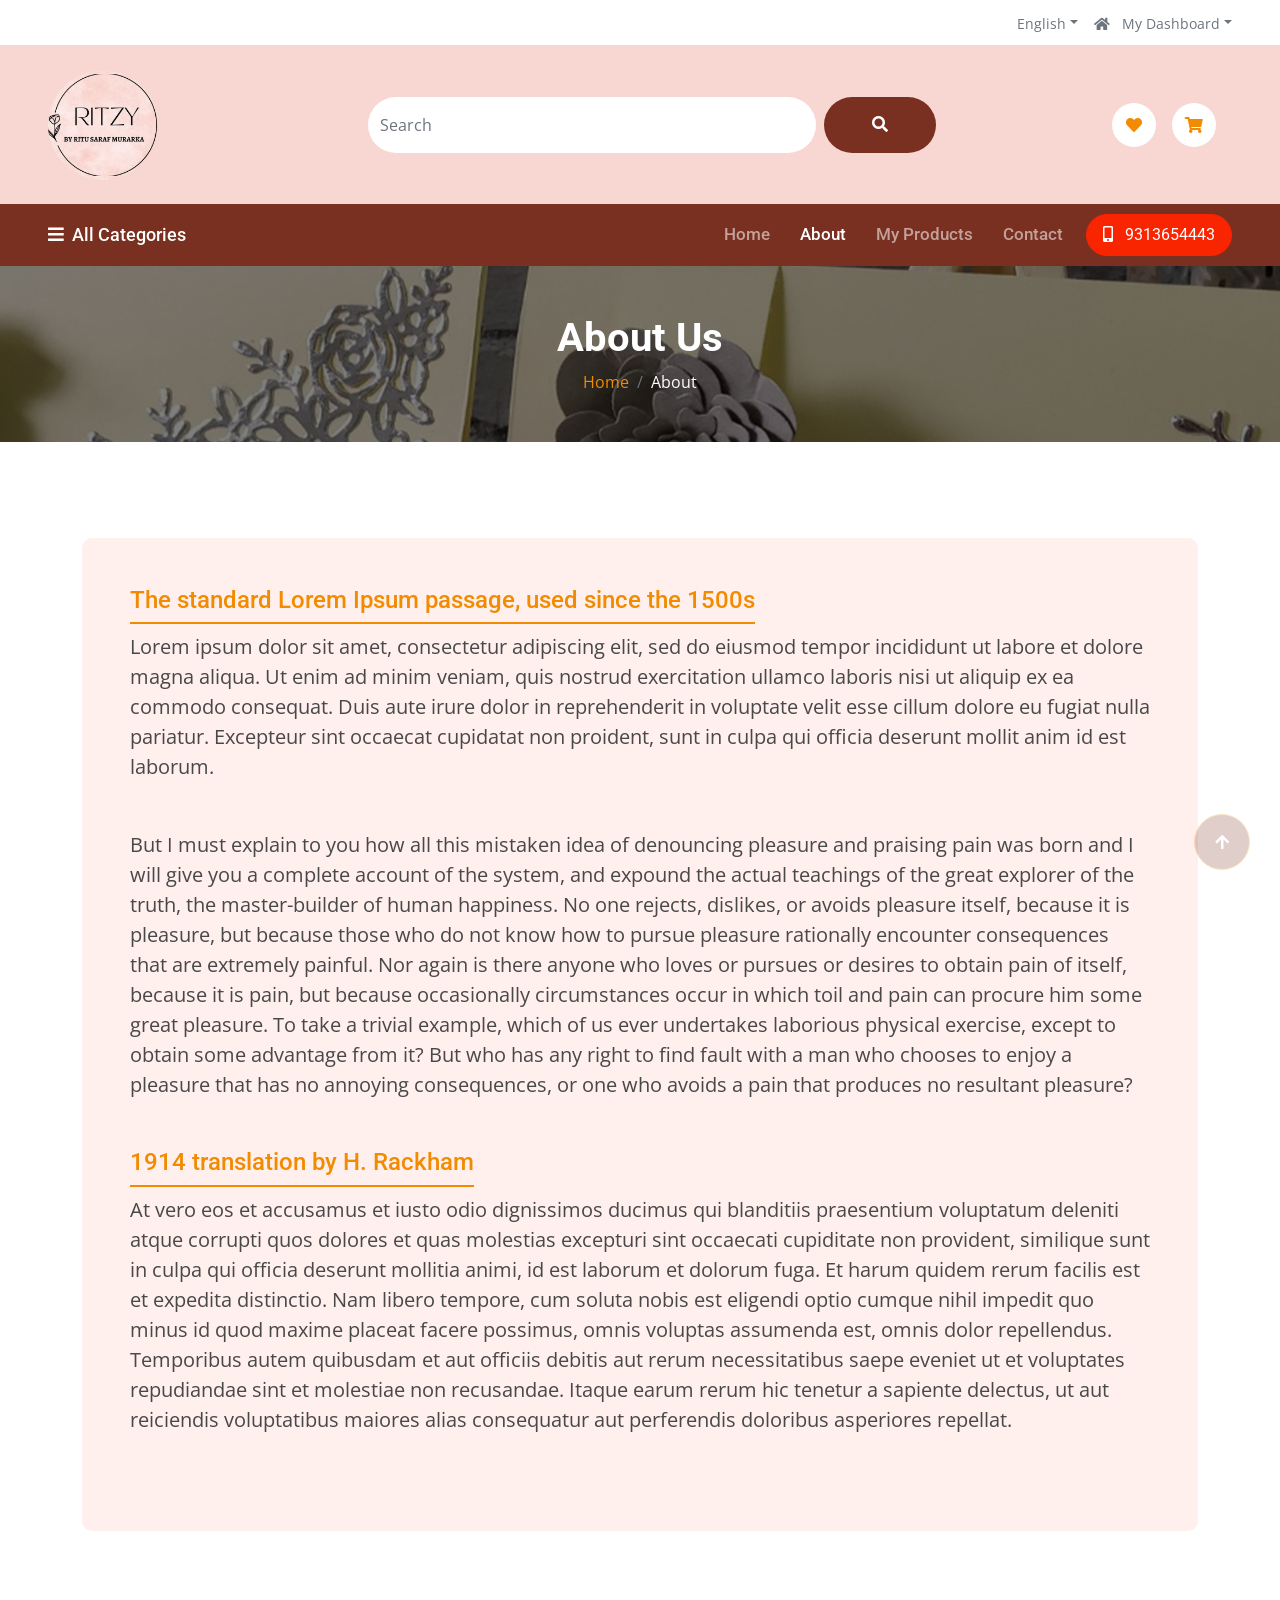
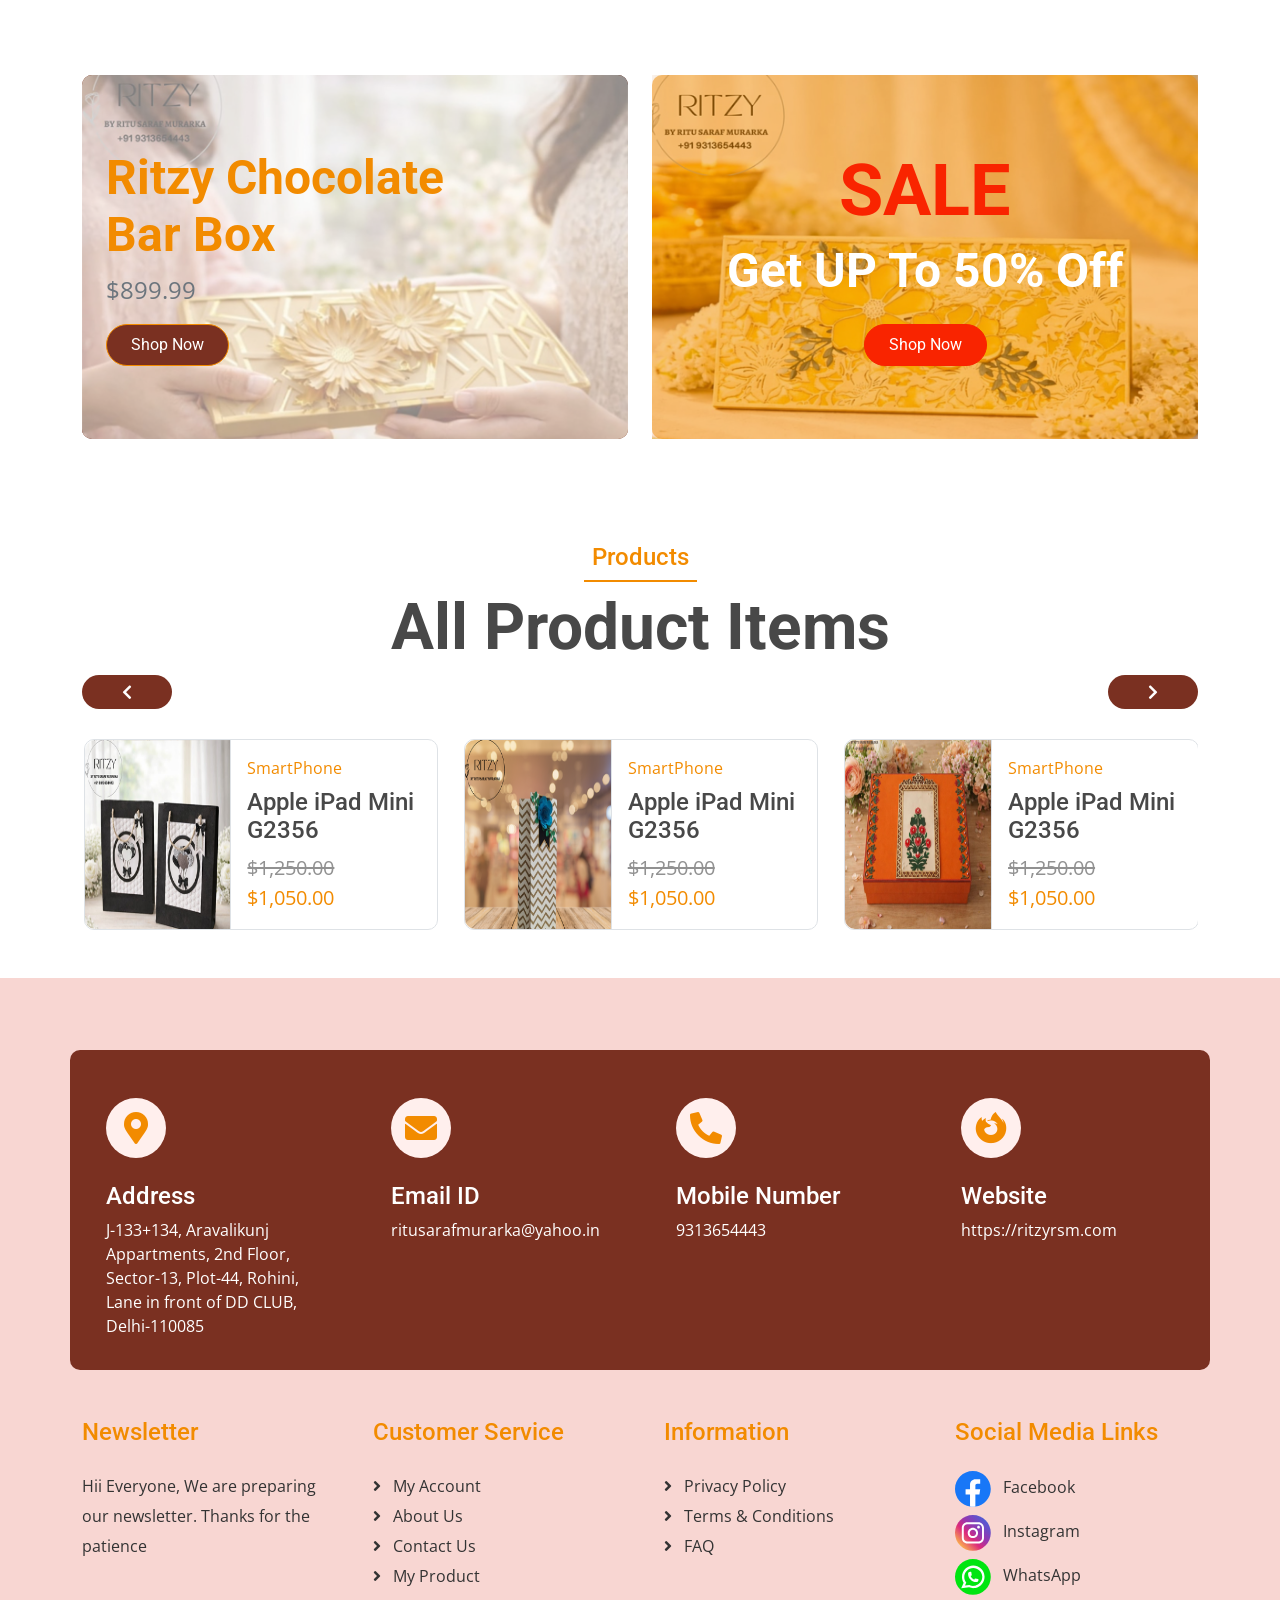
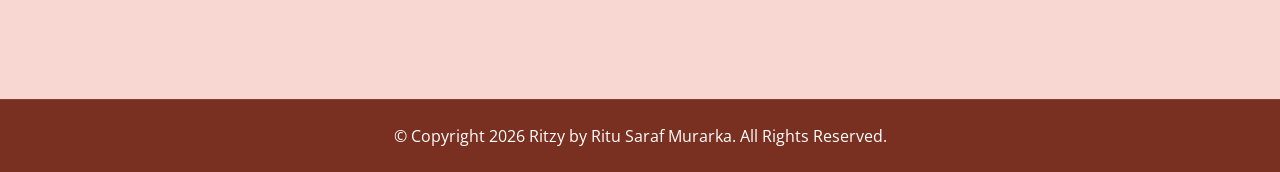
==== commit 7e8bb0ee: "product name change" ====
--- a/about.html
+++ b/about.html
@@ -849,22 +849,21 @@
                         </div>
                     </div>
                 </div>
-                <div class="col-md-6 col-lg-6 col-xl-3">
+        <div class="col-md-6 col-lg-6 col-xl-3">
                     <div class="footer-item d-flex flex-column">
                         <h4 class="text-primary mb-4">Customer Service</h4>
-                        <a href="#" class=""><i class="fas fa-angle-right me-2"></i> About Us </a>
-                        <a href="#" class=""><i class="fas fa-angle-right me-2"></i> Order History</a>
-                        <a href="#" class=""><i class="fas fa-angle-right me-2"></i> Testimonials</a>
-                        <a href="#" class=""><i class="fas fa-angle-right me-2"></i> Contact Us</a>
+                        <a href="account.html" class=""><i class="fas fa-angle-right me-2"></i> My Account </a>
+                         <a href="about.html" class=""><i class="fas fa-angle-right me-2"></i> About Us </a>
+                         <a href="contact.html" class=""><i class="fas fa-angle-right me-2"></i> Contact Us</a>
+                         <a href="product.html" class=""><i class="fas fa-angle-right me-2"></i> My Product </a>
                     </div>
                 </div>
                 <div class="col-md-6 col-lg-6 col-xl-3">
                     <div class="footer-item d-flex flex-column">
                         <h4 class="text-primary mb-4">Information</h4>
-                        <a href="#" class=""><i class="fas fa-angle-right me-2"></i> My Account</a>
-                        <a href="#" class=""><i class="fas fa-angle-right me-2"></i> Privacy Policy</a>
-                        <a href="#" class=""><i class="fas fa-angle-right me-2"></i> Terms & Conditions</a>
-                        <a href="#" class=""><i class="fas fa-angle-right me-2"></i> FAQ</a>
+                        <a href="privacy-policy.html" class=""><i class="fas fa-angle-right me-2"></i> Privacy Policy</a>
+                        <a href="terms-conditions.html" class=""><i class="fas fa-angle-right me-2"></i> Terms & Conditions</a>
+                        <a href="faq.html" class=""><i class="fas fa-angle-right me-2"></i> FAQ</a>
                     </div>
                 </div>
                 <div class="col-md-6 col-lg-6 col-xl-3">
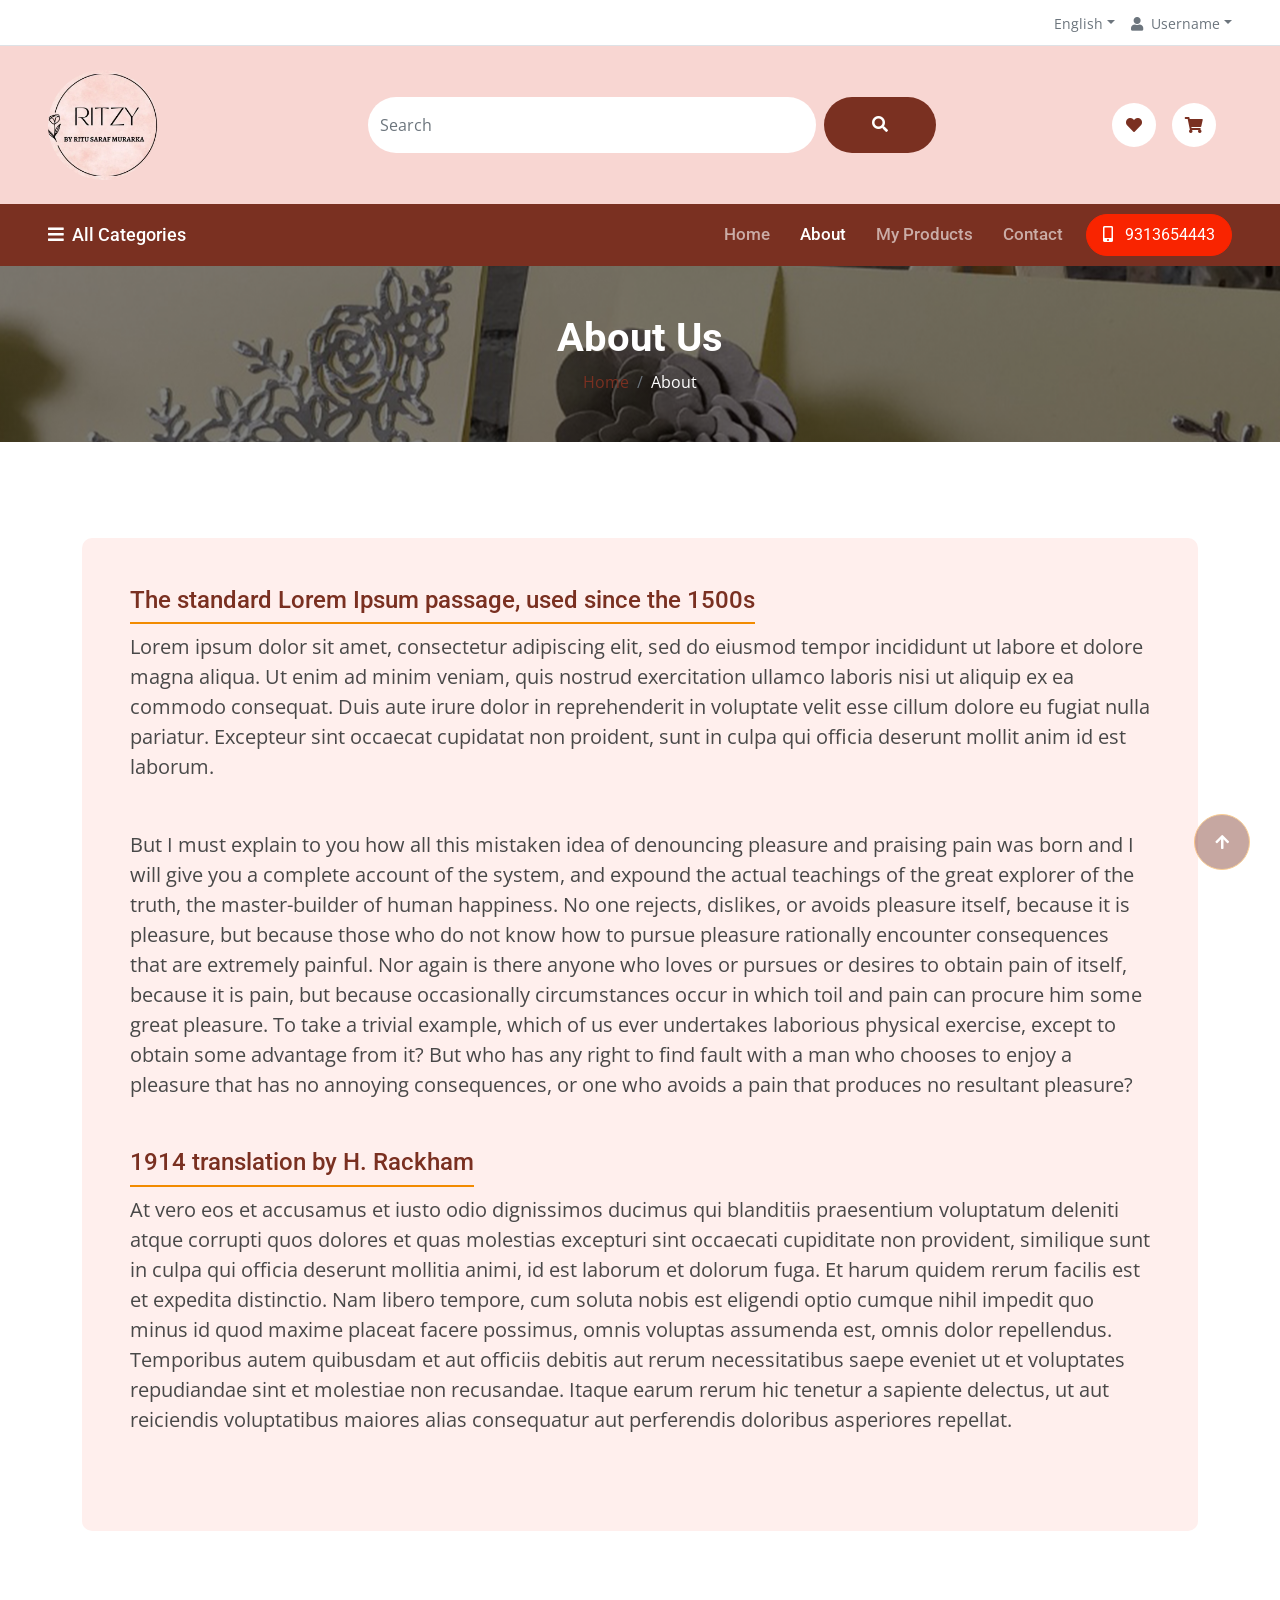
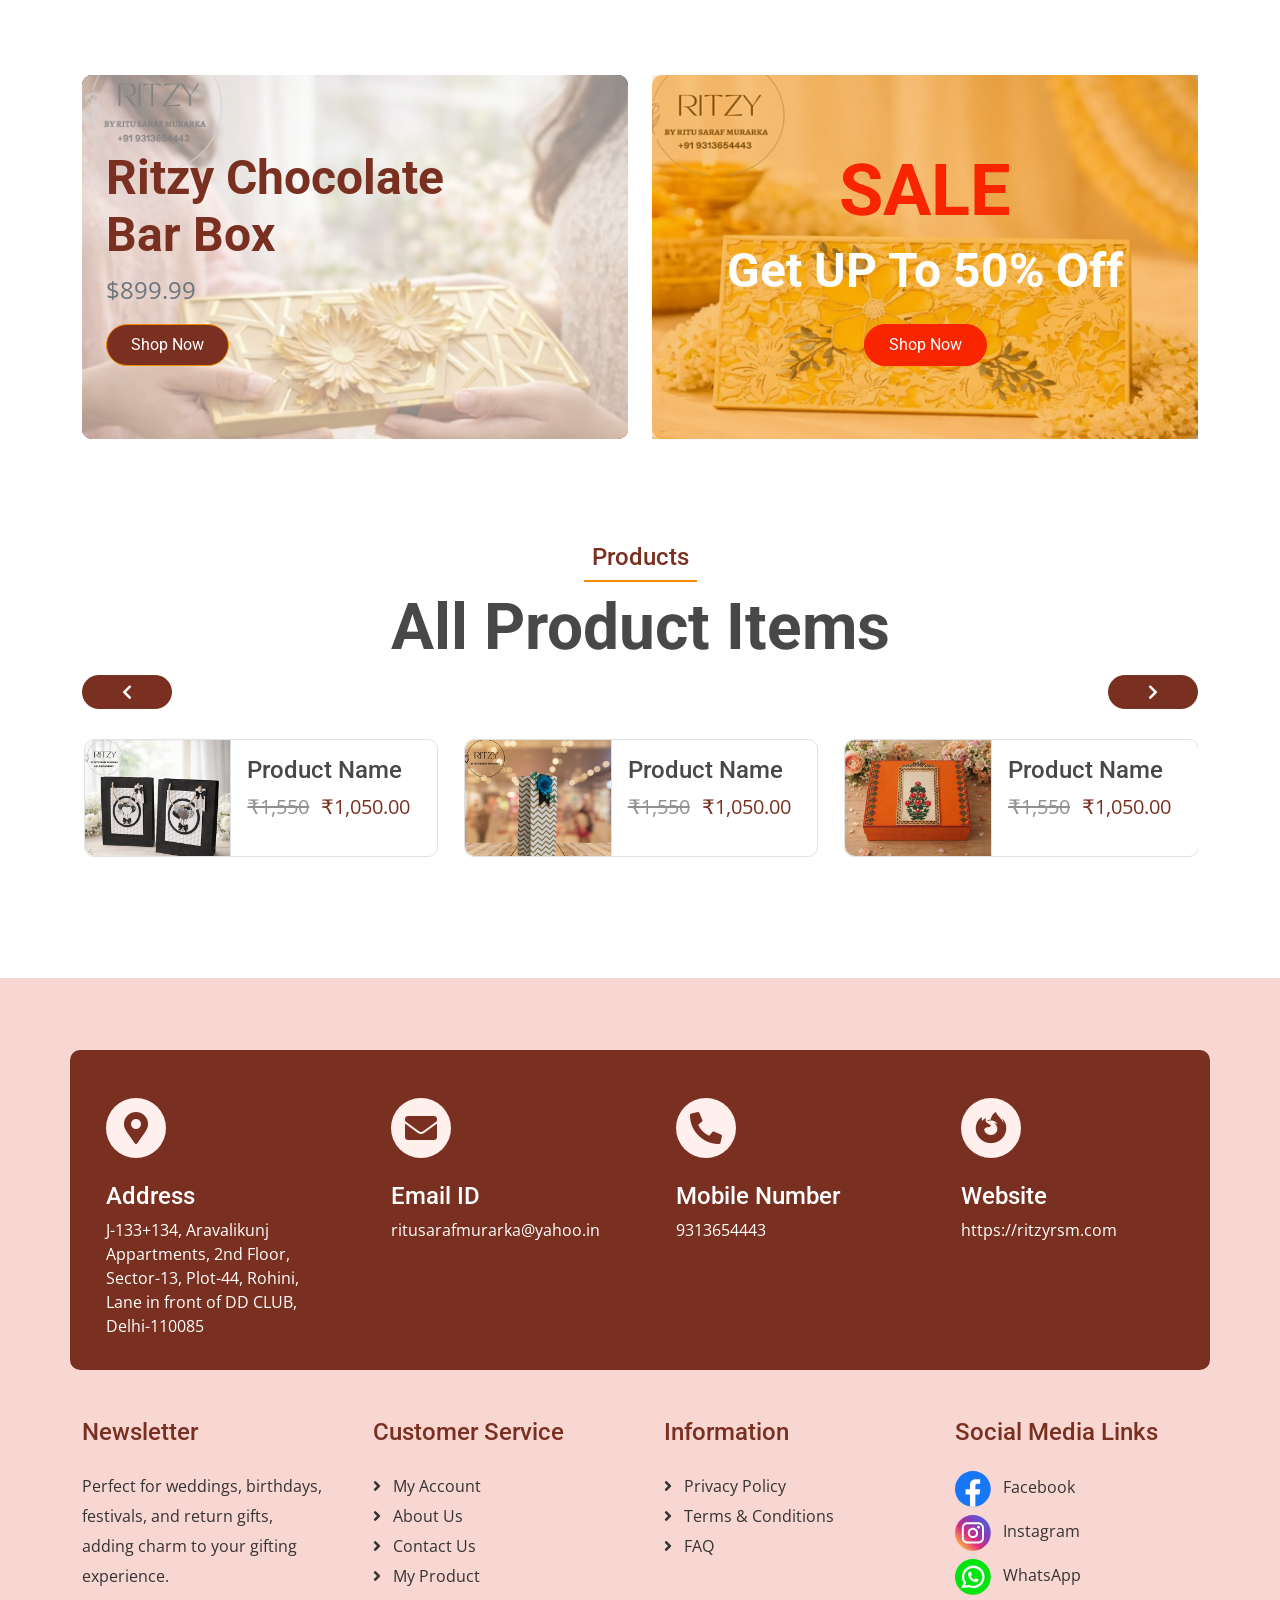
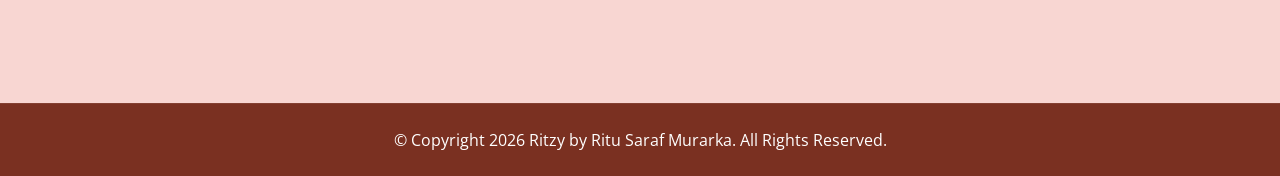
==== commit 9c0372a7: "footerchanges" ====
--- a/about.html
+++ b/about.html
@@ -27,16 +27,16 @@
 </head>
 <body>
 
-    <!-- Spinner Start -->
+
     <div id="spinner"
         class="show bg-white position-fixed translate-middle w-100 vh-100 top-50 start-50 d-flex align-items-center justify-content-center">
         <div class="spinner-border text-primary" style="width: 3rem; height: 3rem;" role="status">
             <span class="sr-only">Loading...</span>
         </div>
     </div>
-    <!-- Spinner End -->
-
-    <!-- Topbar Start -->
+
+
+
     <div class="container-fluid px-5 d-none border-bottom d-lg-block">
         <div class="row gx-0 align-items-center">
             <div class="col-lg-8 text-center d-flex align-items-center justify-content-start"></div>
@@ -52,13 +52,13 @@
                             <a href="#" class="dropdown-item"> Italiano</a>
                         </div>
                     </div>
-                    <div class="dropdown">
+                   <div class="dropdown">
                         <a href="#" class="dropdown-toggle text-muted ms-2" data-bs-toggle="dropdown"><small><i
-                                    class="fa fa-home me-2"></i> My Dashboard</small></a>
+                                    class="fa fa-user me-2"></i>Username</small></a>
                         <div class="dropdown-menu rounded">
-                            <a href="#" class="dropdown-item"> Login</a>
-                            <a href="#" class="dropdown-item"> Wishlist</a>
-                            <a href="#" class="dropdown-item"> My Account</a>
+                             <a href="login.html" class="dropdown-item"> Login</a>
+                            <a href="wishlist.html" class="dropdown-item"> Wishlist</a>
+                            <a href="account.html" class="dropdown-item"> My Account</a>
                             <a href="#" class="dropdown-item"> Log Out</a>
                         </div>
                     </div>
@@ -71,7 +71,7 @@
         <div class="row gx-0 align-items-center text-center">
             <div class="col-md-4 col-lg-3 text-center text-lg-start">
                 <div class="d-inline-flex align-items-center">
-                    <a href="" class="navbar-brand p-0">                        
+                    <a href="index.html" class="navbar-brand p-0">                        
                      <img src="img/logo.jpeg" alt="Logo" class="logoTop">
                     </a>
                 </div>
@@ -90,10 +90,10 @@
             <div class="col-md-4 col-lg-3 text-center text-lg-end">
                 <div class="d-inline-flex align-items-center">  
                                       
-                    <a href="#" class="d-flex align-items-center justify-content-center me-3 ivonsBox"><span
+                  <a href="wishlist.html" class="d-flex align-items-center justify-content-center me-3 ivonsBox"><span
                             class="rounded-circle btn-md-square "><i class="fas fa-heart"></i></a>
 
-                    <a href="#" class="d-flex align-items-center justify-content-center me-3 ivonsBox"><span
+                    <a href="cart.html" class="d-flex align-items-center justify-content-center me-3 ivonsBox"><span
                             class="rounded-circle btn-md-square "><i class="fas fa-shopping-cart"></i></span>
                          </a>
 
@@ -103,7 +103,7 @@
             </div>
         </div>
     </div>
-    <!-- Topbar End -->
+   
 
     <!-- Navbar & Hero Start -->
     <div class="container-fluid nav-bar p-0">
@@ -292,10 +292,9 @@
                             </div>
                             <div class="col-7">
                                 <div class="products-mini-content p-3">
-                                    <a href="#" class="d-block mb-2">SmartPhone</a>
-                                    <a href="#" class="d-block h4">Apple iPad Mini <br> G2356</a>
-                                    <del class="me-2 fs-5">$1,250.00</del>
-                                    <span class="text-primary fs-5">$1,050.00</span>
+                                 <a href="#" class="d-block h4">Product Name</a>
+                                            <del class="me-2 fs-5">₹1,550</del>
+                                            <span class="text-primary fs-5">₹1,050.00</span>
                                 </div>
                             </div>
                         </div>
@@ -325,10 +324,9 @@
                             </div>
                             <div class="col-7">
                                 <div class="products-mini-content p-3">
-                                    <a href="#" class="d-block mb-2">SmartPhone</a>
-                                    <a href="#" class="d-block h4">Apple iPad Mini <br> G2356</a>
-                                    <del class="me-2 fs-5">$1,250.00</del>
-                                    <span class="text-primary fs-5">$1,050.00</span>
+                                    <a href="#" class="d-block h4">Product Name</a>
+                                            <del class="me-2 fs-5">₹1,550</del>
+                                            <span class="text-primary fs-5">₹1,050.00</span>
                                 </div>
                             </div>
                         </div>
@@ -358,10 +356,9 @@
                             </div>
                             <div class="col-7">
                                 <div class="products-mini-content p-3">
-                                    <a href="#" class="d-block mb-2">SmartPhone</a>
-                                    <a href="#" class="d-block h4">Apple iPad Mini <br> G2356</a>
-                                    <del class="me-2 fs-5">$1,250.00</del>
-                                    <span class="text-primary fs-5">$1,050.00</span>
+                                 <a href="#" class="d-block h4">Product Name</a>
+                                            <del class="me-2 fs-5">₹1,550</del>
+                                            <span class="text-primary fs-5">₹1,050.00</span>
                                 </div>
                             </div>
                         </div>
@@ -391,10 +388,9 @@
                             </div>
                             <div class="col-7">
                                 <div class="products-mini-content p-3">
-                                    <a href="#" class="d-block mb-2">SmartPhone</a>
-                                    <a href="#" class="d-block h4">Apple iPad Mini <br> G2356</a>
-                                    <del class="me-2 fs-5">$1,250.00</del>
-                                    <span class="text-primary fs-5">$1,050.00</span>
+                                   <a href="#" class="d-block h4">Product Name</a>
+                                            <del class="me-2 fs-5">₹1,550</del>
+                                            <span class="text-primary fs-5">₹1,050.00</span>
                                 </div>
                             </div>
                         </div>
@@ -426,10 +422,9 @@
                             </div>
                             <div class="col-7">
                                 <div class="products-mini-content p-3">
-                                    <a href="#" class="d-block mb-2">SmartPhone</a>
-                                    <a href="#" class="d-block h4">Apple iPad Mini <br> G2356</a>
-                                    <del class="me-2 fs-5">$1,250.00</del>
-                                    <span class="text-primary fs-5">$1,050.00</span>
+                              <a href="#" class="d-block h4">Product Name</a>
+                                            <del class="me-2 fs-5">₹1,550</del>
+                                            <span class="text-primary fs-5">₹1,050.00</span>
                                 </div>
                             </div>
                         </div>
@@ -459,10 +454,9 @@
                             </div>
                             <div class="col-7">
                                 <div class="products-mini-content p-3">
-                                    <a href="#" class="d-block mb-2">SmartPhone</a>
-                                    <a href="#" class="d-block h4">Apple iPad Mini <br> G2356</a>
-                                    <del class="me-2 fs-5">$1,250.00</del>
-                                    <span class="text-primary fs-5">$1,050.00</span>
+                                    <a href="#" class="d-block h4">Product Name</a>
+                                            <del class="me-2 fs-5">₹1,550</del>
+                                            <span class="text-primary fs-5">₹1,050.00</span>
                                 </div>
                             </div>
                         </div>
@@ -492,10 +486,9 @@
                             </div>
                             <div class="col-7">
                                 <div class="products-mini-content p-3">
-                                    <a href="#" class="d-block mb-2">SmartPhone</a>
-                                    <a href="#" class="d-block h4">Apple iPad Mini <br> G2356</a>
-                                    <del class="me-2 fs-5">$1,250.00</del>
-                                    <span class="text-primary fs-5">$1,050.00</span>
+                                  <a href="#" class="d-block h4">Product Name</a>
+                                            <del class="me-2 fs-5">₹1,550</del>
+                                            <span class="text-primary fs-5">₹1,050.00</span>
                                 </div>
                             </div>
                         </div>
@@ -525,10 +518,9 @@
                             </div>
                             <div class="col-7">
                                 <div class="products-mini-content p-3">
-                                    <a href="#" class="d-block mb-2">SmartPhone</a>
-                                    <a href="#" class="d-block h4">Apple iPad Mini <br> G2356</a>
-                                    <del class="me-2 fs-5">$1,250.00</del>
-                                    <span class="text-primary fs-5">$1,050.00</span>
+                                 <a href="#" class="d-block h4">Product Name</a>
+                                            <del class="me-2 fs-5">₹1,550</del>
+                                            <span class="text-primary fs-5">₹1,050.00</span>
                                 </div>
                             </div>
                         </div>
@@ -560,10 +552,9 @@
                             </div>
                             <div class="col-7">
                                 <div class="products-mini-content p-3">
-                                    <a href="#" class="d-block mb-2">SmartPhone</a>
-                                    <a href="#" class="d-block h4">Apple iPad Mini <br> G2356</a>
-                                    <del class="me-2 fs-5">$1,250.00</del>
-                                    <span class="text-primary fs-5">$1,050.00</span>
+                         <a href="#" class="d-block h4">Product Name</a>
+                                            <del class="me-2 fs-5">₹1,550</del>
+                                            <span class="text-primary fs-5">₹1,050.00</span>
                                 </div>
                             </div>
                         </div>
@@ -593,10 +584,9 @@
                             </div>
                             <div class="col-7">
                                 <div class="products-mini-content p-3">
-                                    <a href="#" class="d-block mb-2">SmartPhone</a>
-                                    <a href="#" class="d-block h4">Apple iPad Mini <br> G2356</a>
-                                    <del class="me-2 fs-5">$1,250.00</del>
-                                    <span class="text-primary fs-5">$1,050.00</span>
+                             <a href="#" class="d-block h4">Product Name</a>
+                                            <del class="me-2 fs-5">₹1,550</del>
+                                            <span class="text-primary fs-5">₹1,050.00</span>
                                 </div>
                             </div>
                         </div>
@@ -626,10 +616,9 @@
                             </div>
                             <div class="col-7">
                                 <div class="products-mini-content p-3">
-                                    <a href="#" class="d-block mb-2">SmartPhone</a>
-                                    <a href="#" class="d-block h4">Apple iPad Mini <br> G2356</a>
-                                    <del class="me-2 fs-5">$1,250.00</del>
-                                    <span class="text-primary fs-5">$1,050.00</span>
+                                  <a href="#" class="d-block h4">Product Name</a>
+                                            <del class="me-2 fs-5">₹1,550</del>
+                                            <span class="text-primary fs-5">₹1,050.00</span>
                                 </div>
                             </div>
                         </div>
@@ -659,10 +648,9 @@
                             </div>
                             <div class="col-7">
                                 <div class="products-mini-content p-3">
-                                    <a href="#" class="d-block mb-2">SmartPhone</a>
-                                    <a href="#" class="d-block h4">Apple iPad Mini <br> G2356</a>
-                                    <del class="me-2 fs-5">$1,250.00</del>
-                                    <span class="text-primary fs-5">$1,050.00</span>
+                                    <a href="#" class="d-block h4">Product Name</a>
+                                            <del class="me-2 fs-5">₹1,550</del>
+                                            <span class="text-primary fs-5">₹1,050.00</span>
                                 </div>
                             </div>
                         </div>
@@ -694,10 +682,9 @@
                             </div>
                             <div class="col-7">
                                 <div class="products-mini-content p-3">
-                                    <a href="#" class="d-block mb-2">SmartPhone</a>
-                                    <a href="#" class="d-block h4">Apple iPad Mini <br> G2356</a>
-                                    <del class="me-2 fs-5">$1,250.00</del>
-                                    <span class="text-primary fs-5">$1,050.00</span>
+                                 <a href="#" class="d-block h4">Product Name</a>
+                                            <del class="me-2 fs-5">₹1,550</del>
+                                            <span class="text-primary fs-5">₹1,050.00</span>
                                 </div>
                             </div>
                         </div>
@@ -727,10 +714,9 @@
                             </div>
                             <div class="col-7">
                                 <div class="products-mini-content p-3">
-                                    <a href="#" class="d-block mb-2">SmartPhone</a>
-                                    <a href="#" class="d-block h4">Apple iPad Mini <br> G2356</a>
-                                    <del class="me-2 fs-5">$1,250.00</del>
-                                    <span class="text-primary fs-5">$1,050.00</span>
+                             <a href="#" class="d-block h4">Product Name</a>
+                                            <del class="me-2 fs-5">₹1,550</del>
+                                            <span class="text-primary fs-5">₹1,050.00</span>
                                 </div>
                             </div>
                         </div>
@@ -760,24 +746,23 @@
                             </div>
                             <div class="col-7">
                                 <div class="products-mini-content p-3">
-                                    <a href="#" class="d-block mb-2">SmartPhone</a>
-                                    <a href="#" class="d-block h4">Apple iPad Mini <br> G2356</a>
-                                    <del class="me-2 fs-5">$1,250.00</del>
-                                    <span class="text-primary fs-5">$1,050.00</span>
-                                </div>
-                            </div>
-                        </div>
-                        <div class="products-mini-add border p-3">
-                            <a href="#" class="btn btn-primary border-secondary rounded-pill py-2 px-4"><i
-                                    class="fas fa-shopping-cart me-2"></i> Add To Cart</a>
-                            <div class="d-flex">
-                                <a href="#"
-                                    class="text-primary d-flex align-items-center justify-content-center me-3"><span
-                                        class="rounded-circle btn-sm-square border"><i
-                                            class="fas fa-random"></i></i></a>
-                                <a href="#"
-                                    class="text-primary d-flex align-items-center justify-content-center me-0"><span
-                                    class="rounded-circle btn-sm-square border"><i class="fas fa-heart"></i></a>
+                                  <a href="#" class="d-block h4">Product Name</a>
+                                            <del class="me-2 fs-5">₹1,550</del>
+                                            <span class="text-primary fs-5">₹1,050.00</span>
+                                </div>
+                            </div>
+                        </div>
+                        <div class="products-mini-add border p-3">
+                            <a href="#" class="btn btn-primary border-secondary rounded-pill py-2 px-4"><i
+                                    class="fas fa-shopping-cart me-2"></i> Add To Cart</a>
+                            <div class="d-flex">
+                                <a href="#"
+                                    class="text-primary d-flex align-items-center justify-content-center me-3"><span
+                                        class="rounded-circle btn-sm-square border"><i
+                                            class="fas fa-random"></i></i></a>
+                                <a href="#"
+                                    class="text-primary d-flex align-items-center justify-content-center me-0"><span
+                                        class="rounded-circle btn-sm-square border"><i class="fas fa-heart"></i></a>
                             </div>
                         </div>
                     </div>
@@ -787,7 +772,7 @@
     </div>
    <!--Product List End -->
 
-    <!-- Footer Start -->
+  <!-- Footer Start -->
     <div class="container-fluid footer py-5 wow fadeIn" data-wow-delay="0.2s">
         <div class="container py-5">
             <div class="row g-4 rounded mb-5" style="background: rgb(122, 48, 33)">
@@ -845,17 +830,19 @@
                     <div class="footer-item d-flex flex-column">
                         <div class="footer-item">
                             <h4 class="text-primary mb-4">Newsletter</h4>
-                            <p class="mb-3">Hii Everyone, We are preparing our newsletter. Thanks for the patience</p>                           
-                        </div>
-                    </div>
-                </div>
-        <div class="col-md-6 col-lg-6 col-xl-3">
+                            <p class="mb-3">Perfect for weddings, birthdays, festivals, and return gifts, 
+                                adding charm to your gifting experience.</p>                          
+                        </div>
+                    </div>
+                </div>
+              <div class="col-md-6 col-lg-6 col-xl-3">
                     <div class="footer-item d-flex flex-column">
                         <h4 class="text-primary mb-4">Customer Service</h4>
                         <a href="account.html" class=""><i class="fas fa-angle-right me-2"></i> My Account </a>
-                         <a href="about.html" class=""><i class="fas fa-angle-right me-2"></i> About Us </a>
-                         <a href="contact.html" class=""><i class="fas fa-angle-right me-2"></i> Contact Us</a>
-                         <a href="product.html" class=""><i class="fas fa-angle-right me-2"></i> My Product </a>
+                        <a href="about.html" class=""><i class="fas fa-angle-right me-2"></i> About Us </a>
+                        <a href="contact.html" class=""><i class="fas fa-angle-right me-2"></i> Contact Us</a>
+                        <a href="product.html" class=""><i class="fas fa-angle-right me-2"></i> My Product </a>
+                        
                     </div>
                 </div>
                 <div class="col-md-6 col-lg-6 col-xl-3">
@@ -869,9 +856,9 @@
                 <div class="col-md-6 col-lg-6 col-xl-3">
                     <div class="footer-item d-flex flex-column">
                         <h4 class="text-primary mb-4">Social Media Links </h4>
-                        <a href="#" class="mb-2"><i class="me-2"><img src="img/fb.svg" width="36"></i> Facebook</a>
-                        <a href="#" class="mb-2"><i class="me-2"><img src="img/inta.svg" width="36"></i> Instagram</a>
-                        <a href="#" class="mb-2"><i class="me-2"><img src="img/chat.svg" width="36"></i> WhatsApp</a>
+                        <a href="https://api.whatsapp.com/message/P26GBWELG5P3M1?autoload=1&app_absent=0" class="mb-2"><i class="me-2" target="_blank"><img src="img/fb.svg" width="36"></i> Facebook</a>
+                        <a href="https://www.instagram.com/ritzy_rsm" target="_blank" class="mb-2"><i class="me-2"><img src="img/inta.svg" width="36"></i> Instagram</a>
+                        <a href="https://www.facebook.com/ritzy.rsm/" class="mb-2"><i class="me-2" target="_blank"><img src="img/chat.svg" width="36"></i> WhatsApp</a>
                     </div>
                 </div>
             </div>
--- a/css/style.css
+++ b/css/style.css
@@ -1,6 +1,3 @@
-
-/*** Spinner Start ***/
-/*** Spinner ***/
 #spinner {
     opacity: 0;
     visibility: hidden;
@@ -13,7 +10,6 @@
     visibility: visible;
     opacity: 1;
 }
-/*** Spinner End ***/
 
 .back-to-top {
     position: fixed;
@@ -28,7 +24,7 @@
     z-index: 99;
 }
 
-/*** Button Start ***/
+
 .btn {
     font-weight: 600;
     transition: .5s;
@@ -93,7 +89,6 @@
     color: var(--bs-secondary) !important;
 }
 
-/*** Topbar Start ***/
 .topbar {
     padding: 2px 10px 2px 20px;
     background: #7a3021 !important;
@@ -114,11 +109,9 @@
     .topbar {
         display: none;    
     }
-}
-/*** Topbar End ***/
-
-
-/*** Navbar ***/
+        
+}
+
 .nav-bar .categories-bars .categories-bars-item {
     padding: 5px 15px;
     border-bottom: 1px solid rgba(256, 256, 256, 0.1);
@@ -187,6 +180,8 @@
     .nav-bar .navbar .navbar-nav .nav-link {
         padding: 8px 0px;
     }
+
+
 }
 
 .dropdown .dropdown-menu a:hover {
@@ -292,10 +287,7 @@
     background-repeat: no-repeat;
     background-attachment: fixed;
 }
-/*** Page Header end ***/
-
-
-/*** Products Start ***/
+
 .product .product-item {
     width: 100%;
     height: 100%;
@@ -409,10 +401,7 @@
 .product .tab-class .nav .nav-item a.active span {
     color: var(--bs-white) !important;
 }
-/*** Product End ***/
-
-
-/*** ProductList Categories Start ***/
+
 .productList .productList-carousel {
     height: 215px !important;
 }
@@ -488,11 +477,7 @@
 .productList .productList-carousel .productImg-carousel.productList-item:hover .owl-nav .owl-next {
     opacity: 1;
 }
-/*** ProductList Categories End ***/
-
-
-
-/*** bestseller Products Start ***/
+
 .products .products-mini .products-mini-item {
     position: relative;
     border-radius: 10px;
@@ -562,9 +547,7 @@
     border-bottom-left-radius: 10px;
     border-bottom-right-radius: 10px;
 }
-/*** bestseller Products End ***/
-
-/*** Pagination Start ***/
+
 .pagination {
     display: inline-block;
 }
@@ -589,9 +572,7 @@
 .nav.nav-tabs .nav-link.active {
     border-bottom: 2px solid var(--bs-secondary) !important;
 }
-/*** Pagination End ***/
-
-/*** Shop Page Start ***/
+
 .shop .product-categories .categories-item {
     display: flex;
     justify-content: space-between;
@@ -645,10 +626,6 @@
     color: var(--bs-white) !important;
 }
 
-/*** Shop Page End ***/
-
-
-/*** Single Products Start ***/
 .single-product .owl-nav .owl-prev,
 .single-product .owl-nav .owl-next {
     position: absolute;
@@ -695,18 +672,6 @@
 }
 
 
-
-
-
-
-
-
-
-
-
-
-
-
 .related-product .related-carousel .related-item {
     width: 100%;
     height: 100%;
@@ -837,54 +802,44 @@
 .related-product .owl-nav .owl-next:hover {
     background: var(--bs-secondary) !important;
 }
-/*** Single Products End ***/
-
-/*** Footer Start ***/
-.footer {
-    background: #f8d6d2;
-}
-.footer .footer-item a {
-    line-height: 30px;
-    color: var(--bs-body);
-    transition: 0.5s; color: #333;
-}
-
-.footer .footer-item p {
-    line-height: 30px; color: #333;
-}
-
+
+.footer {background: #f8d6d2;}
+.footer .footer-item a {line-height: 30px; color: var(--bs-body); transition: 0.5s; color: #333;}
+.footer .footer-item p {line-height: 30px; color: #333;}
 .footer .footer-item a:hover {
     letter-spacing: 2px;
     color: var(--bs-secondary);
 }
 
-/*** Footer End ***/
-
-
-/*** copyright Start ***/
-.copyright {
-  border-top: 1px solid rgba(255, 255, 255, 0.08);
-    background: #7a3021 !important;
-}
-
-
+
+.copyright {  border-top: 1px solid rgba(255, 255, 255, 0.08);background: #7a3021 !important;}
 
 .logoTop{ max-width: 110px; border-radius: 50%;}
 .headerBg{background: #f8d6d2;}
 .bg-primary{background: #7a3021;}
 .bg-primary {background-color: #7a3021 !important;}
-.navbar-light .navbar-nav .nav-link {	color: rgba(255, 255, 255, 0.55);}
+.navbar-light .navbar-nav .nav-link {	color: rgba(255, 255, 255, 0.60);}
 .bg-light {background-color: #ffefed !important;}
 .ivonsBox {background: #fff; border-radius: 520%;}
-
-.loginBtn {
-  -background: #7a3021;
+.text-primary{color: #7a3021 !important;}
+.loginBtn {-background: #7a3021;
   border-radius: 50rem;
   color: #fff !important;
   padding: 10px 25px;
 }
-
+a{color:#7a3021;}
 .allCategorie{ color: #fff; font-size: 18px; font-weight: 500;}
 .navbar-light .navbar-toggler {	color: #fff;border-color: #fff;}
 .navbar .navbar-toggler {padding: 10px 15px;}
-.bgcolors{ background-color:#ffeae8; padding: 15PX; border-radius: 10px;}+.bgcolors{ background-color:#ffeae8; padding: 50px; border-radius: 20px;}
+.productImg{ width: 50px; height: 50px; border-radius: 6px; margin-right: 15px;}
+.loginBlog{max-width: 500px; width: 100%; margin: auto;}
+.topBg{background-color:#7a3021 !important;}
+.topBg .text-muted {color: #fff !important;}
+.loginLogo{ width: 80px; border-radius: 150px;}
+.accordion-button:not(.collapsed){background-color:#7a3021; color: #fff; font-weight: 700;}
+.accordion-button{color: #7a3021;  font-weight: 700;}
+
+@media (max-width: 768px) {
+.logoTop {max-width: 60px !important;}
+}
